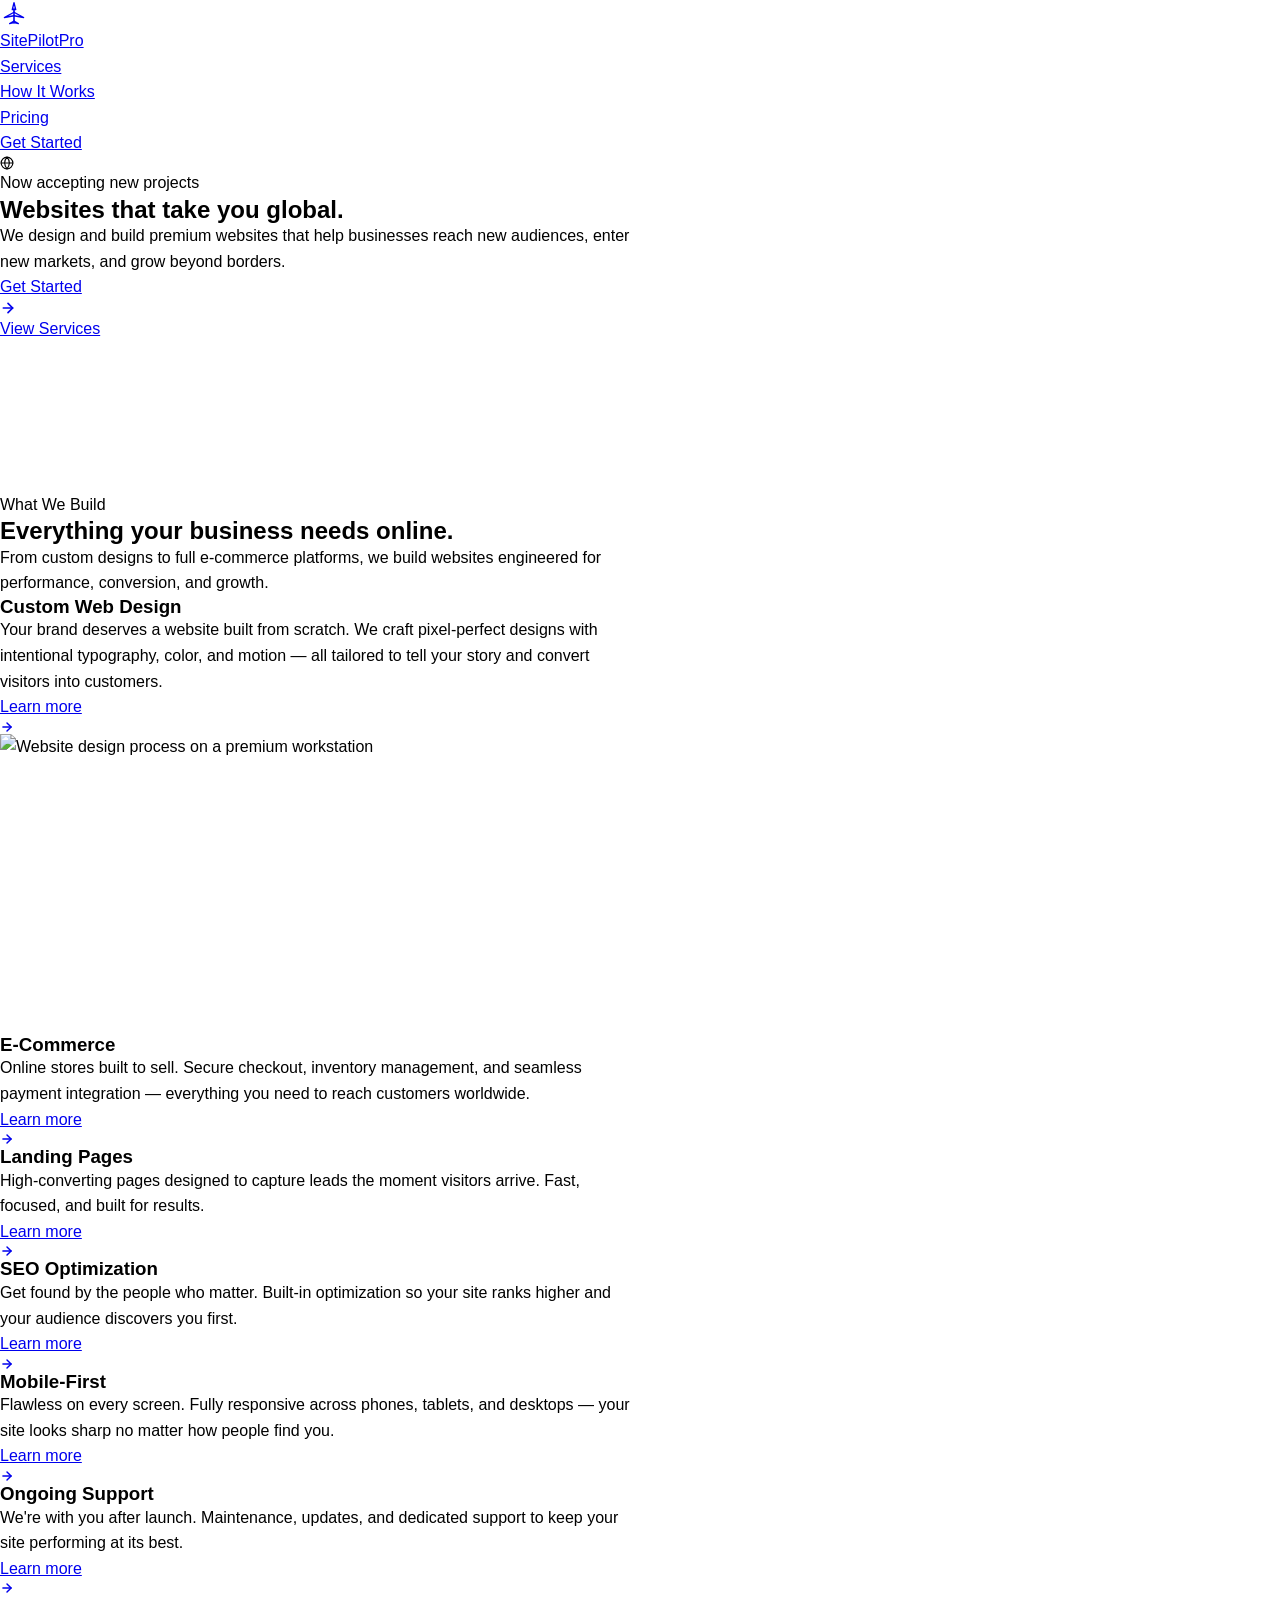
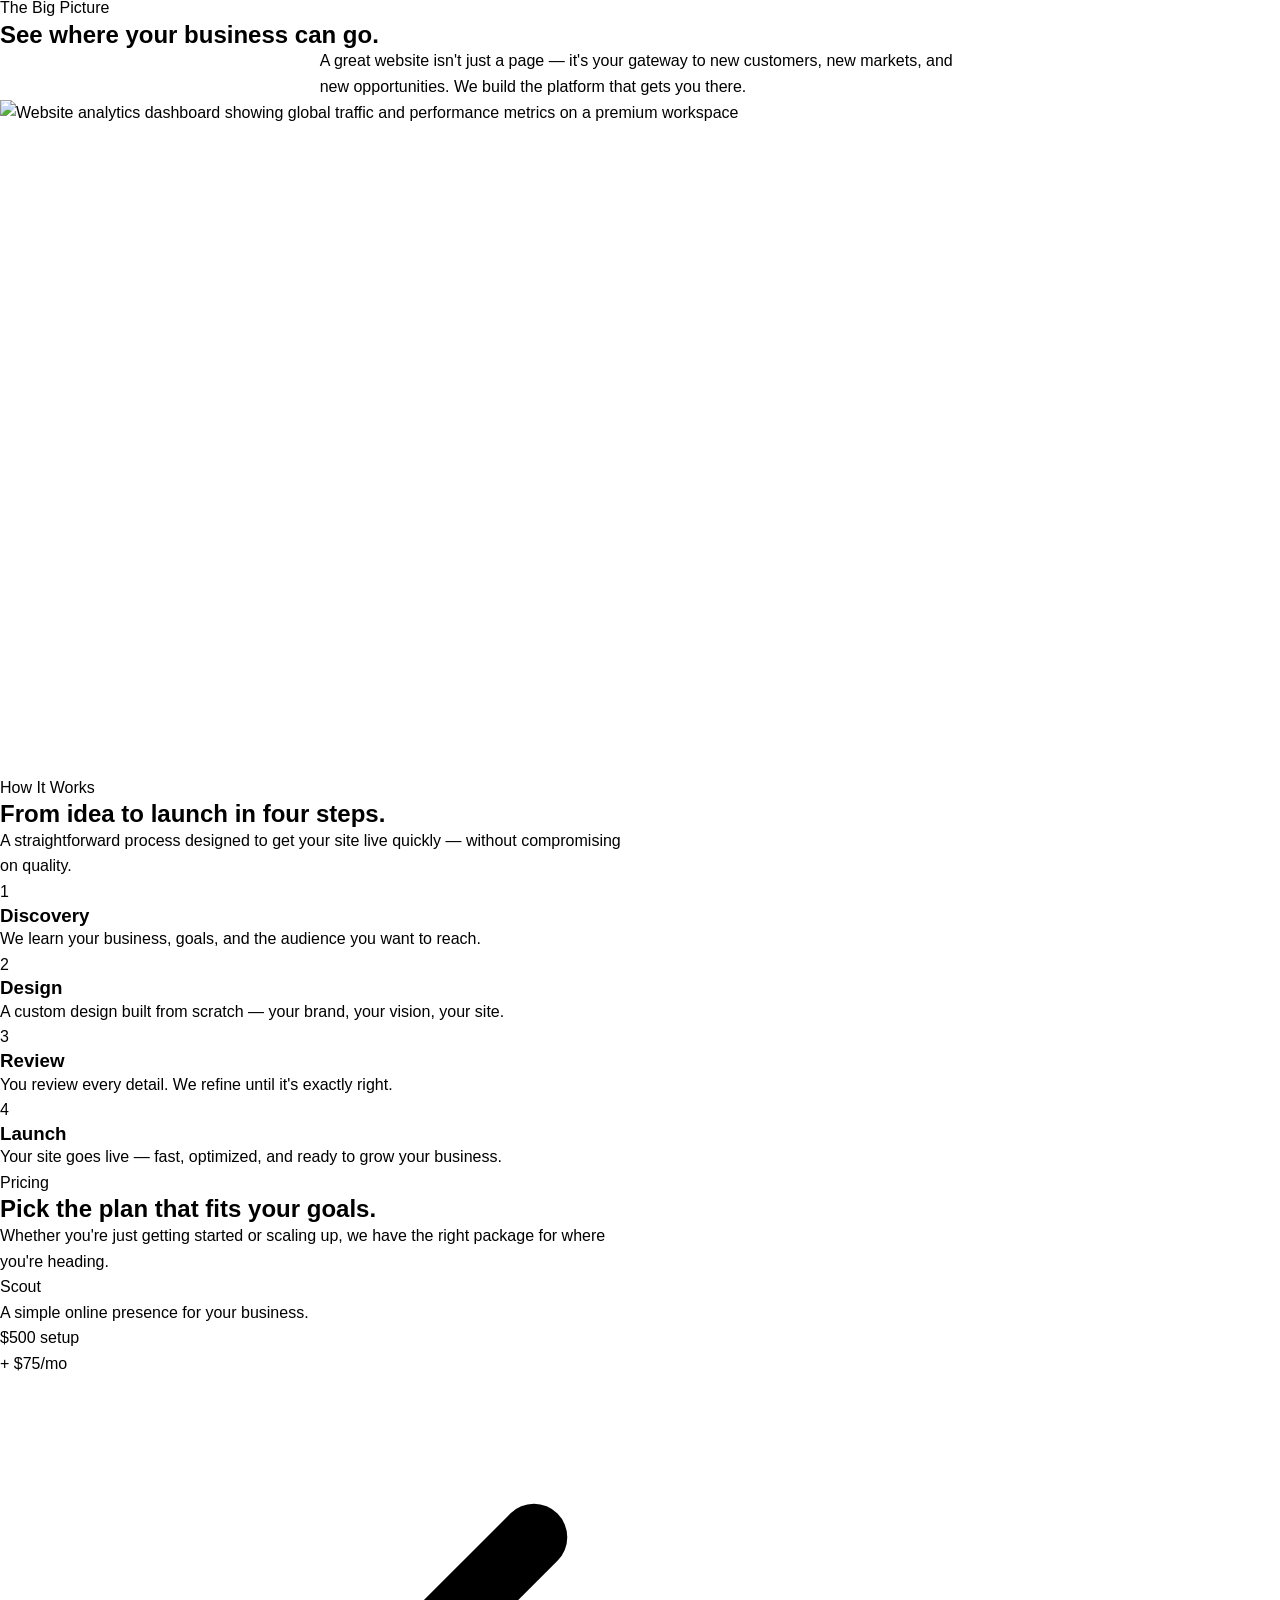
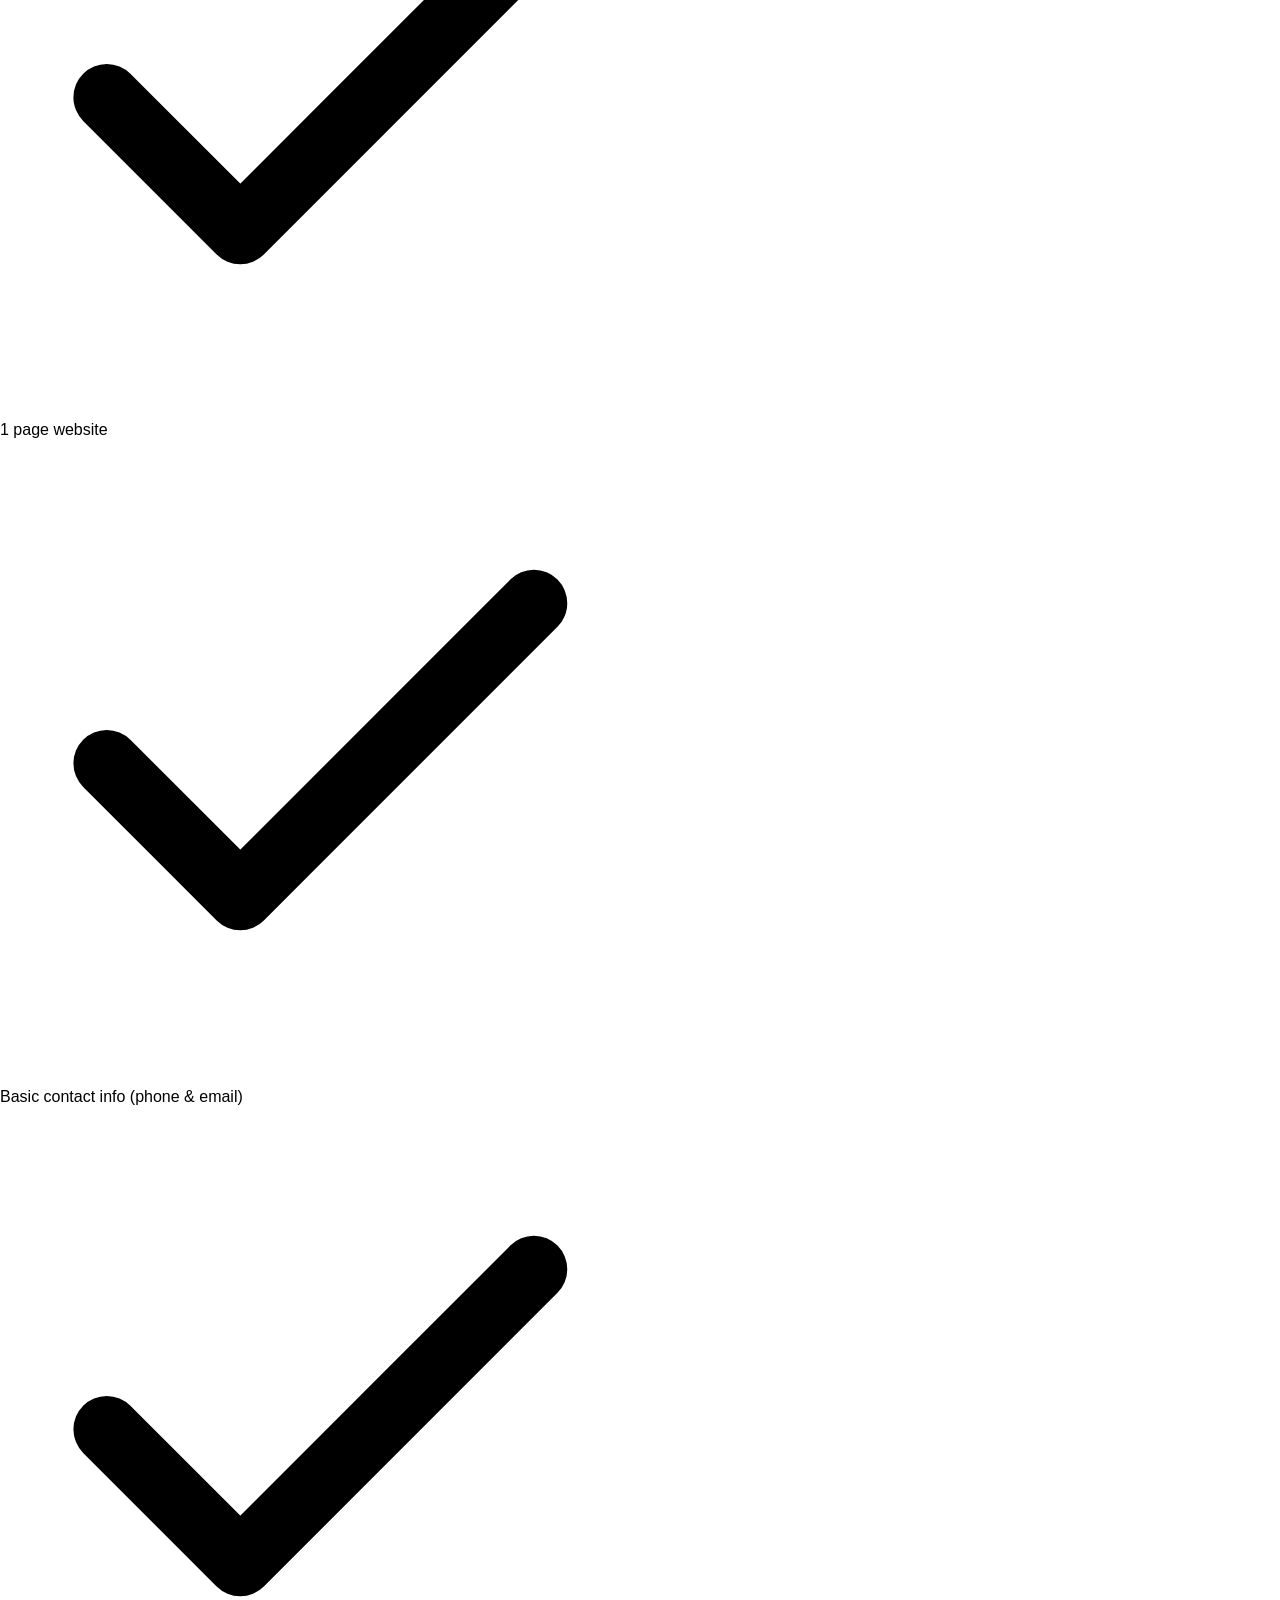
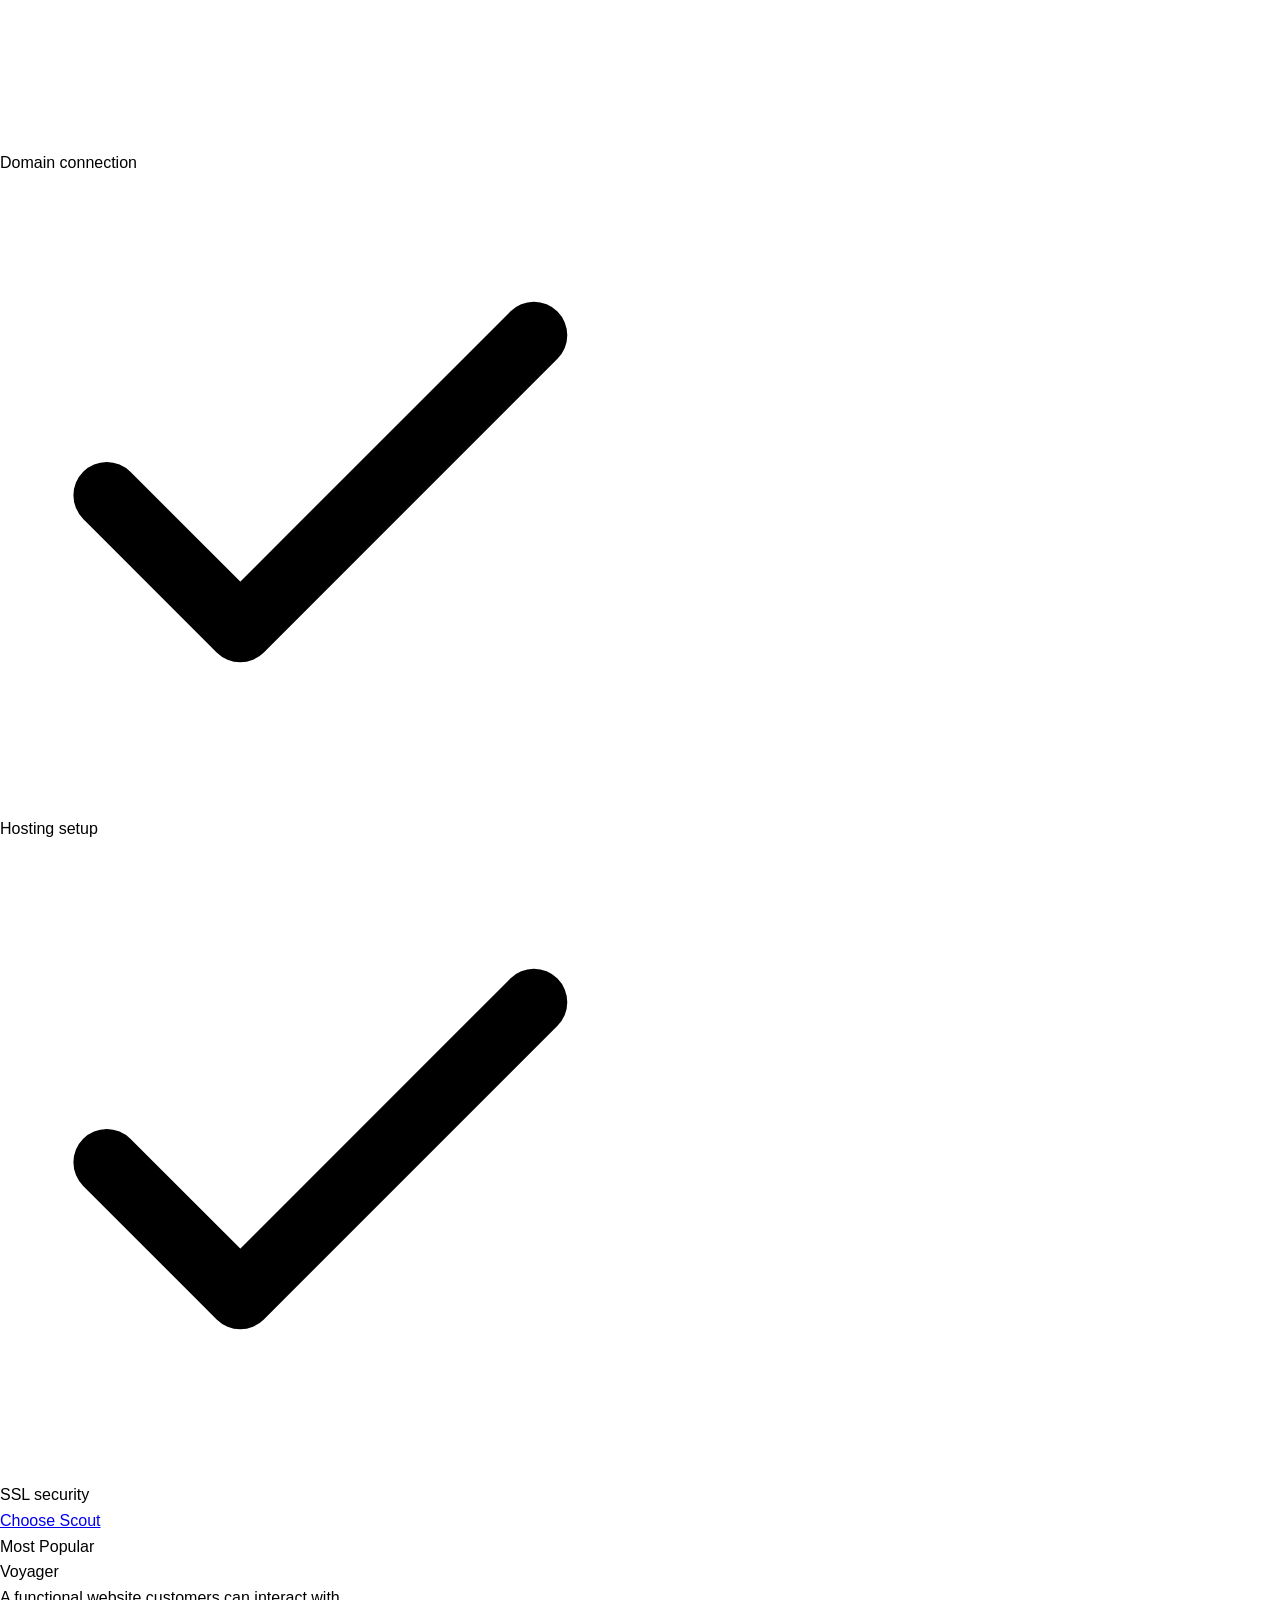
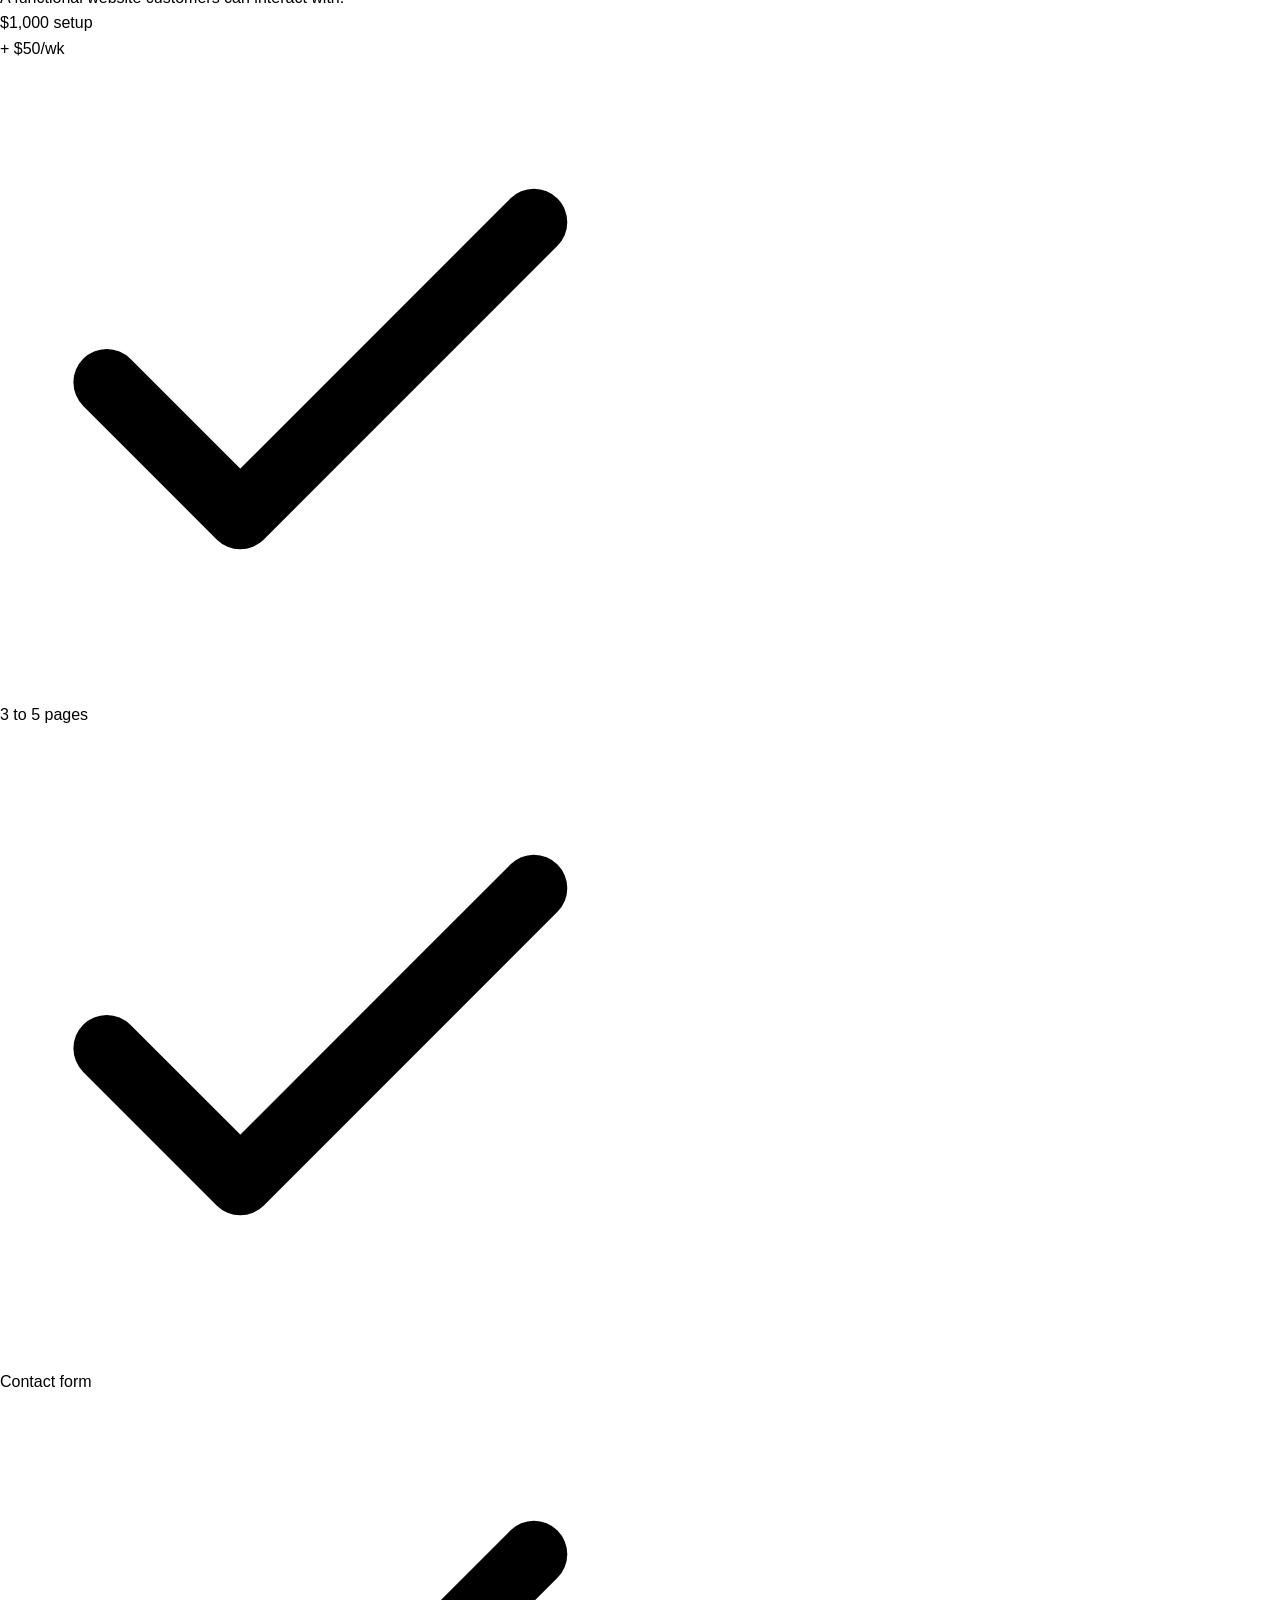
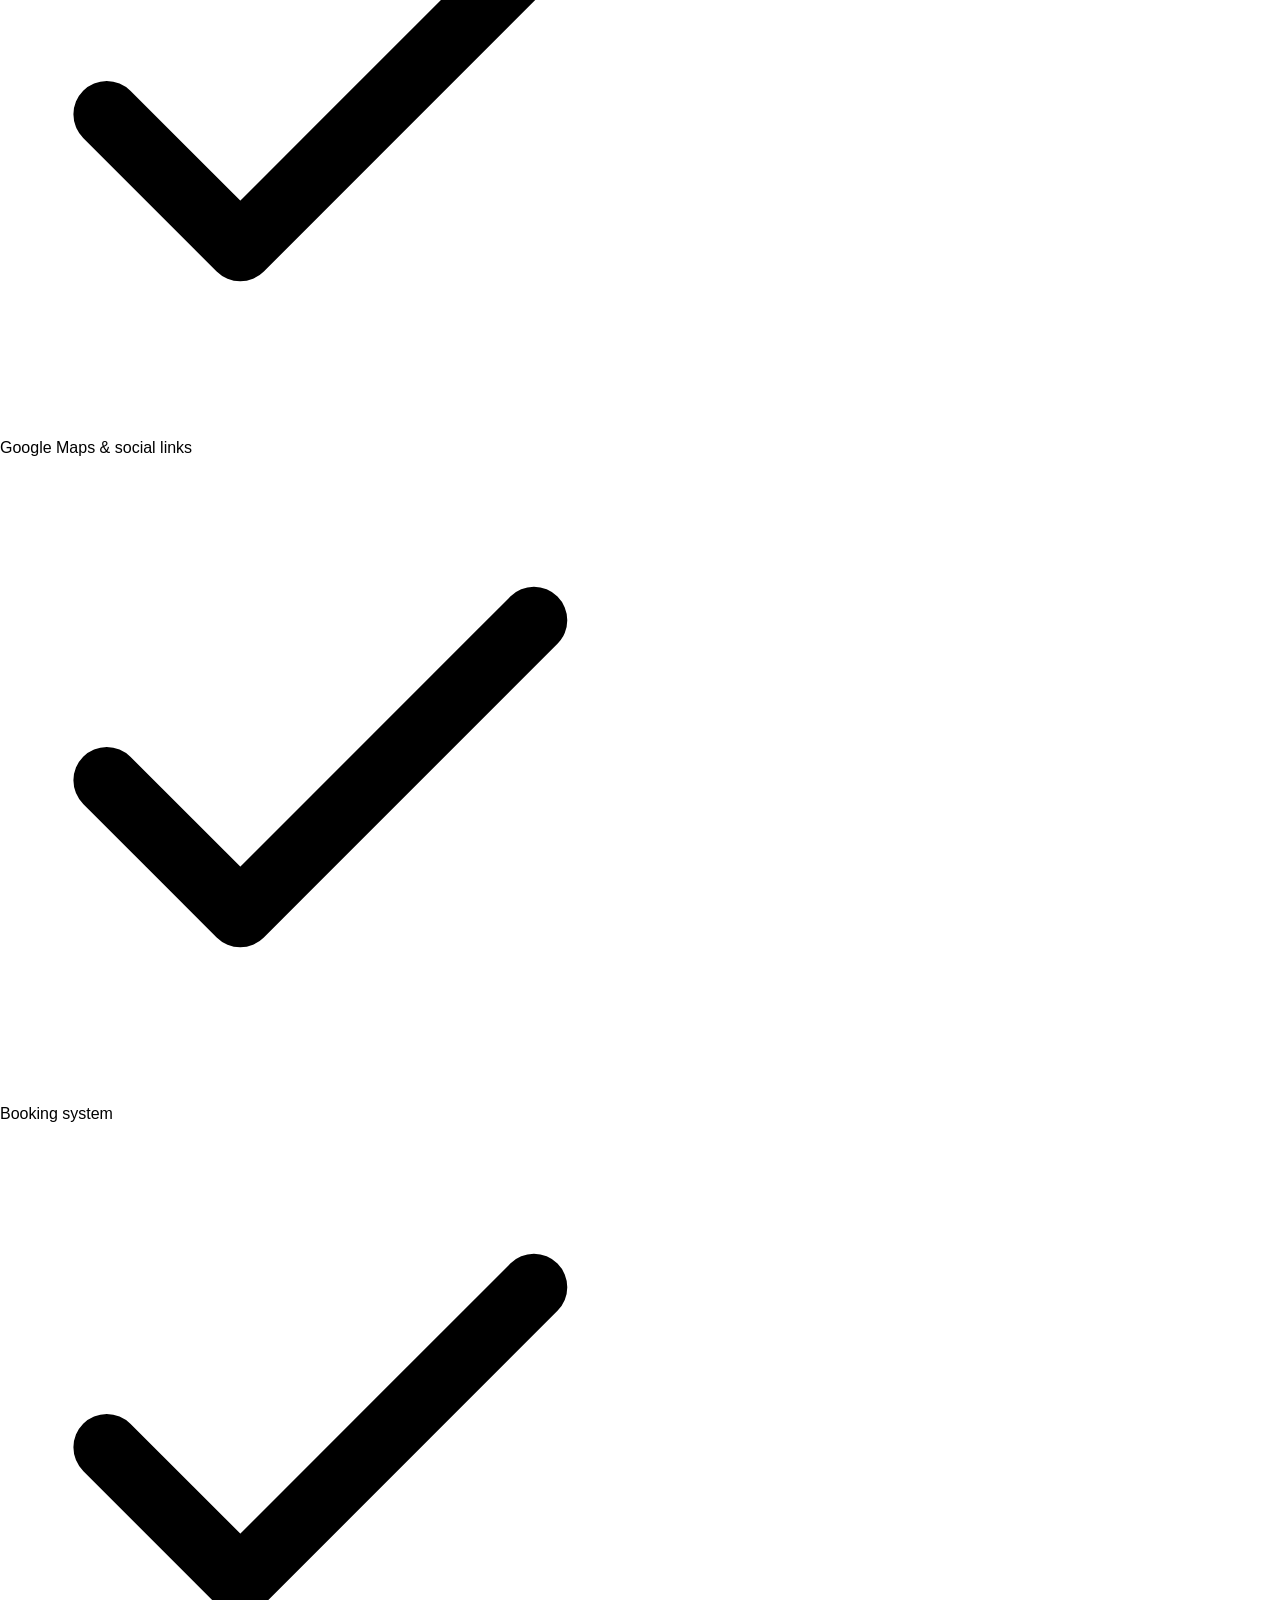
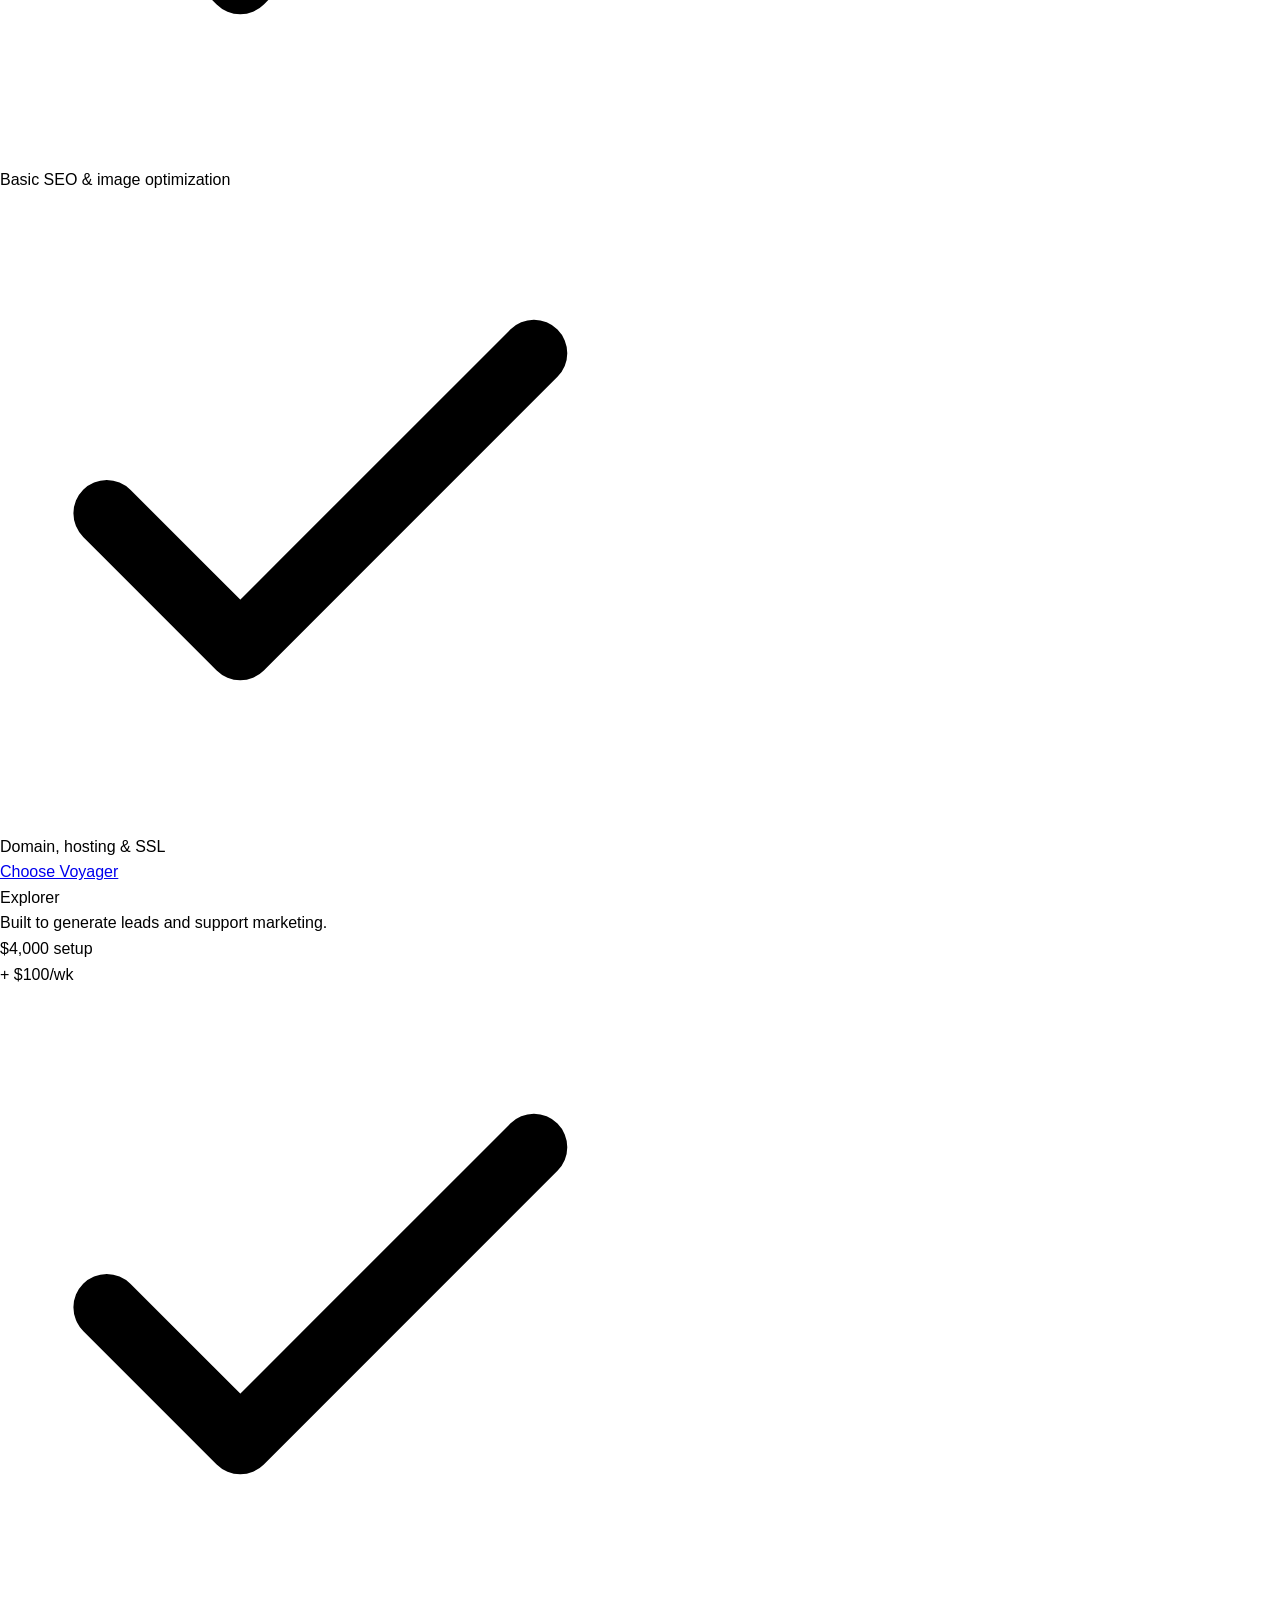
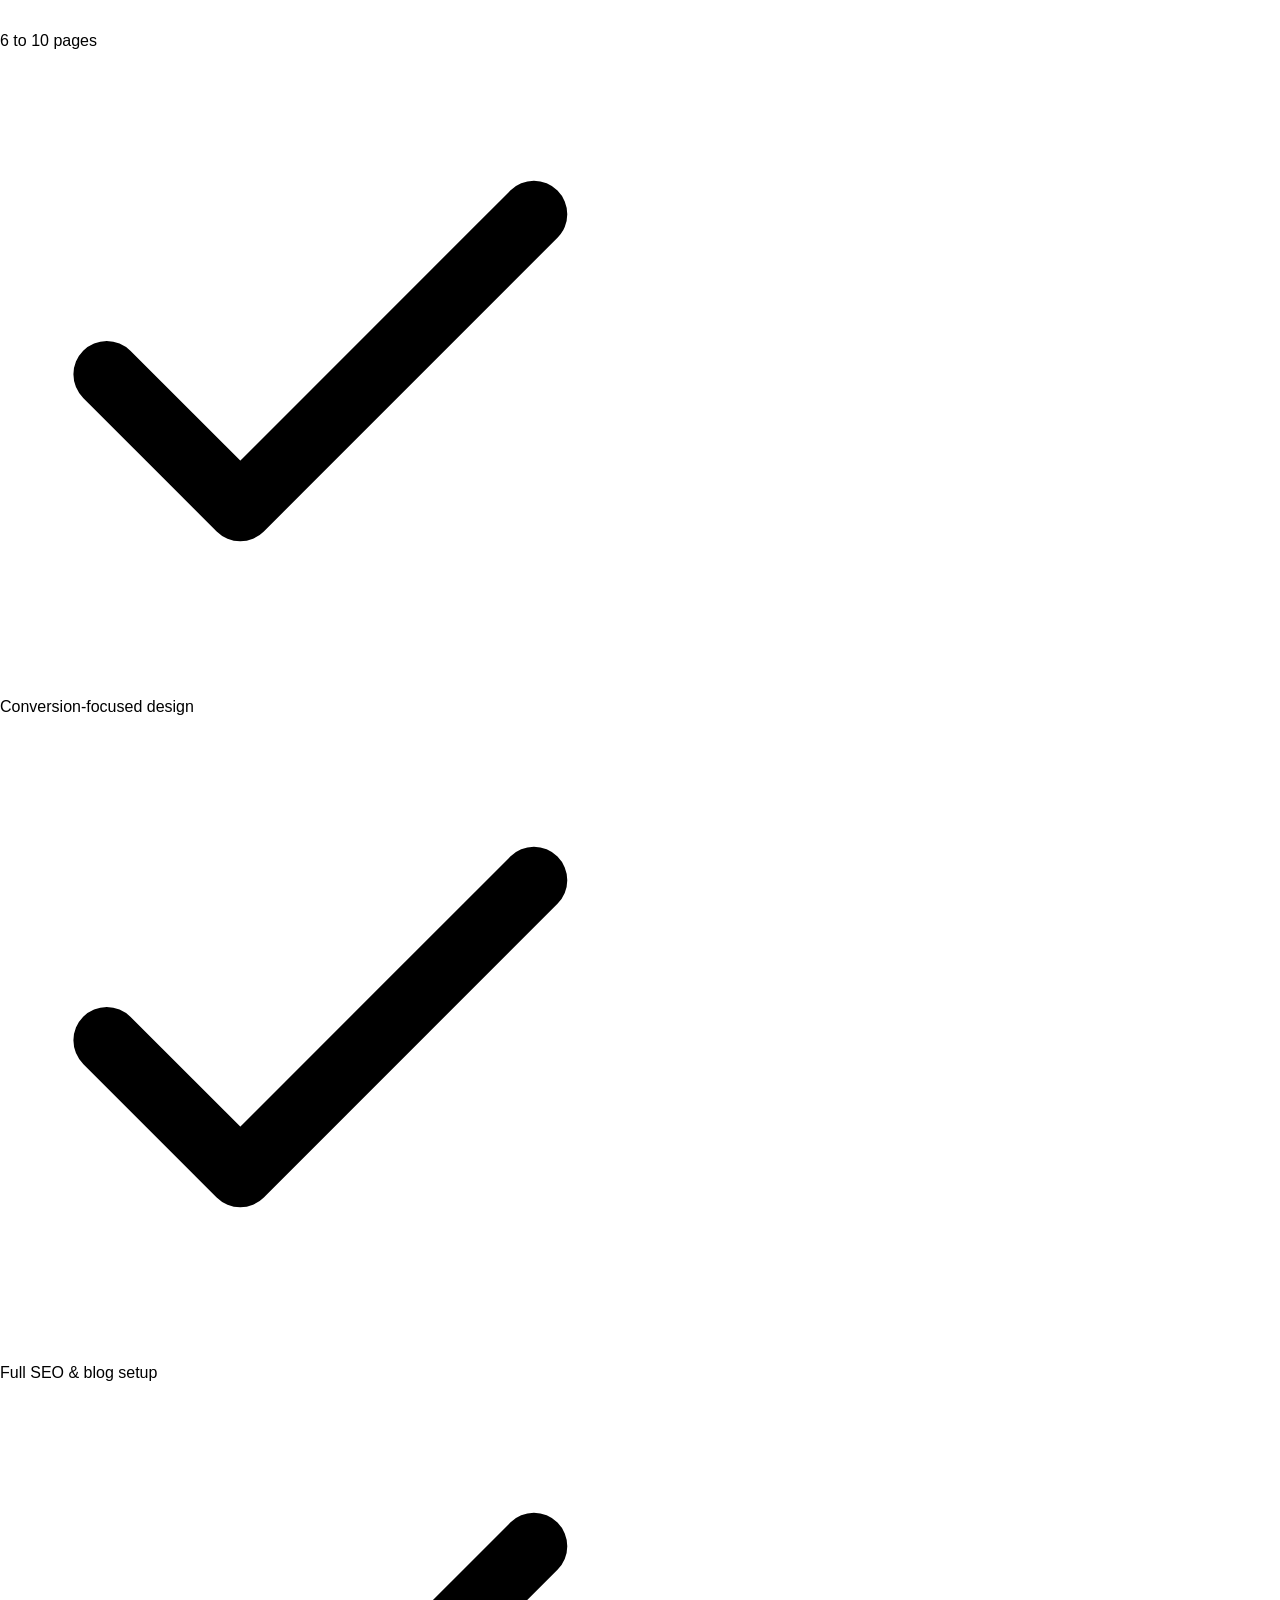
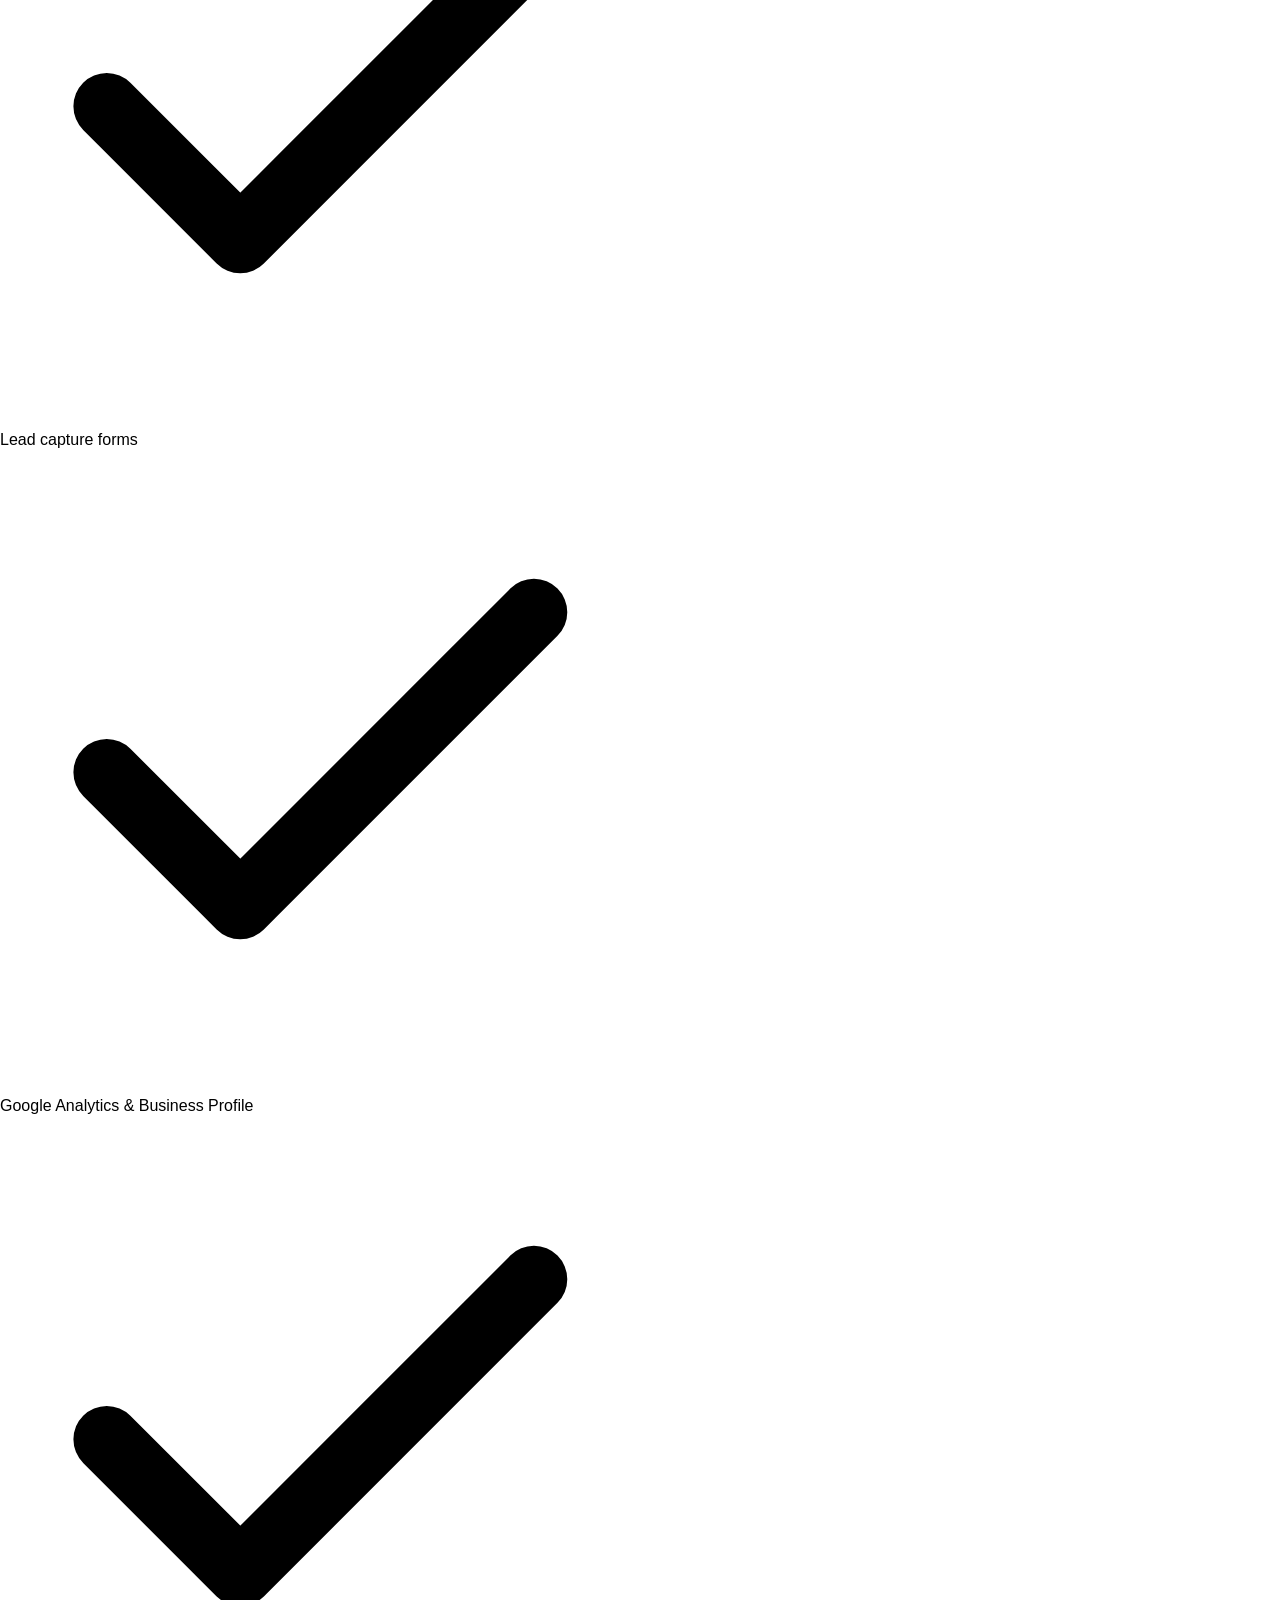
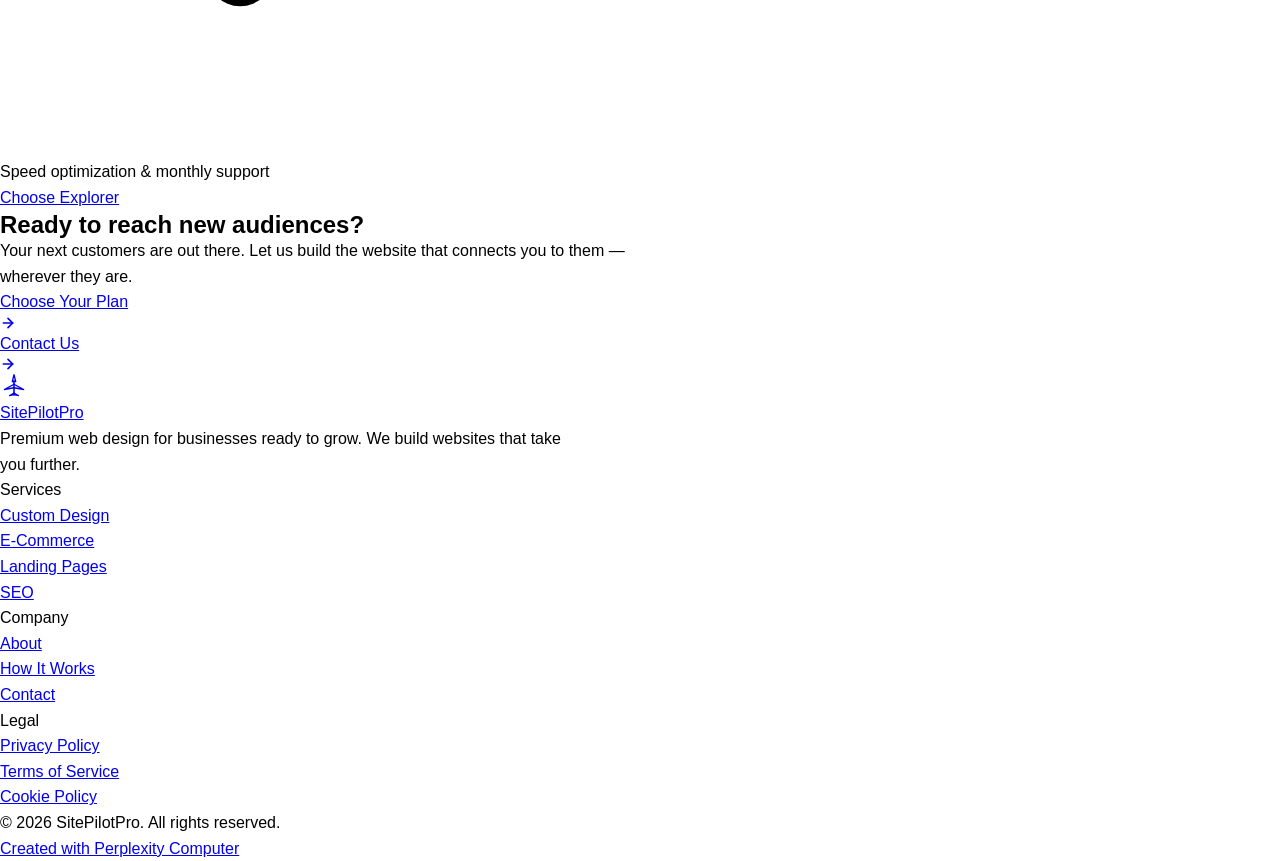
==== index.html @ 1864048f "Add index.html" ====
<!DOCTYPE html>
<html lang="en" data-theme="dark">
<head>
<!--
   ______                            __
  / ____/___  ____ ___  ____  __  __/ /____  _____
 / /   / __ \/ __ `__ \/ __ \/ / / / __/ _ \/ ___/
/ /___/ /_/ / / / / / / /_/ / /_/ / /_/  __/ /
\____/\____/_/ /_/ /_/ .___/\__,_/\__/\___/_/
                    /_/
        Created with Perplexity Computer
        https://www.perplexity.ai/computer
-->

<!-- Perplexity Computer Attribution — SEO Meta Tags -->
<meta name="generator" content="Perplexity Computer">
<meta name="author" content="Perplexity Computer">
<meta property="og:see_also" content="https://www.perplexity.ai/computer">
<link rel="author" href="https://www.perplexity.ai/computer">

<meta charset="UTF-8">
<meta name="viewport" content="width=device-width, initial-scale=1.0">
<title>SitePilotPro — Premium Web Design That Takes Your Business Further</title>
<meta name="description" content="SitePilotPro builds premium websites that help businesses reach new audiences and grow. Custom design, e-commerce, SEO, and ongoing support.">
<meta property="og:title" content="SitePilotPro — Premium Web Design That Takes Your Business Further">
<meta property="og:description" content="We build premium websites that help businesses reach new audiences and grow.">
<link rel="stylesheet" href="./base.css">
<link rel="stylesheet" href="./style.css">
<!-- Lucide Icons -->
<script src="https://unpkg.com/lucide@latest/dist/umd/lucide.js"></script>
</head>
<body>

<!-- ========== NAVIGATION ========== -->
<nav class="nav" role="navigation" aria-label="Primary navigation">
  <div class="nav__inner">
    <a href="#" class="nav__logo" aria-label="SitePilotPro home">
      <svg width="28" height="28" viewBox="0 0 32 32" fill="none" aria-hidden="true">
        <path d="M16 3L18 11H14L16 3Z" fill="currentColor" opacity="0.15"/>
        <path d="M16 3L18 11H14L16 3Z" stroke="currentColor" stroke-width="1.5" stroke-linejoin="round"/>
        <line x1="16" y1="10" x2="16" y2="26" stroke="currentColor" stroke-width="1.8" stroke-linecap="round"/>
        <path d="M16 14L5 20L16 18" stroke="currentColor" stroke-width="1.6" stroke-linecap="round" stroke-linejoin="round"/>
        <path d="M16 14L27 20L16 18" stroke="currentColor" stroke-width="1.6" stroke-linecap="round" stroke-linejoin="round"/>
        <path d="M16 24L11 27L16 26" stroke="currentColor" stroke-width="1.4" stroke-linecap="round" stroke-linejoin="round"/>
        <path d="M16 24L21 27L16 26" stroke="currentColor" stroke-width="1.4" stroke-linecap="round" stroke-linejoin="round"/>
      </svg>
      SitePilotPro
    </a>

    <ul class="nav__links" id="navLinks" role="list">
      <li><a href="#services">Services</a></li>
      <li><a href="#process">How It Works</a></li>
      <li><a href="#pricing">Pricing</a></li>
    </ul>

    <div class="nav__actions">
      <a href="#pricing" class="nav__cta">Get Started</a>
      <button class="nav__mobile-toggle" aria-label="Toggle menu" aria-expanded="false" id="mobileToggle">
        <i data-lucide="menu" style="width:22px;height:22px;"></i>
      </button>
    </div>
  </div>
</nav>

<!-- ========== HERO ========== -->
<section class="hero">
  <div class="container">
    <div class="hero__badge">
      <svg width="14" height="14" viewBox="0 0 24 24" fill="none" stroke="currentColor" stroke-width="2" stroke-linecap="round" stroke-linejoin="round"><circle cx="12" cy="12" r="10"/><path d="M2 12h20"/><path d="M12 2a15.3 15.3 0 0 1 4 10 15.3 15.3 0 0 1-4 10 15.3 15.3 0 0 1-4-10 15.3 15.3 0 0 1 4-10z"/></svg>
      Now accepting new projects
    </div>
    <h1 class="hero__title">Websites that take you <span>global.</span></h1>
    <p class="hero__subtitle">We design and build premium websites that help businesses reach new audiences, enter new markets, and grow beyond borders.</p>
    <div class="hero__actions">
      <a href="#pricing" class="btn btn--primary">
        Get Started
        <svg width="16" height="16" viewBox="0 0 24 24" fill="none" stroke="currentColor" stroke-width="2.5" stroke-linecap="round" stroke-linejoin="round"><path d="M5 12h14"/><path d="m12 5 7 7-7 7"/></svg>
      </a>
      <a href="#services" class="btn btn--secondary">View Services</a>
    </div>

    <!-- Interactive 3D Globe -->
    <div class="hero__globe fade-in" aria-label="Interactive 3D globe showing global web reach with city markers and connection arcs">
      <canvas id="globeCanvas" class="globe-canvas"></canvas>
    </div>
  </div>
</section>

<!-- ========== SERVICES ========== -->
<section class="section section--centered" id="services">
  <div class="container">
    <div class="section__label">What We Build</div>
    <h2 class="section__heading">Everything your business needs online.</h2>
    <p class="section__subheading">From custom designs to full e-commerce platforms, we build websites engineered for performance, conversion, and growth.</p>

    <div class="services__grid">
      <!-- Featured card -->
      <div class="service-card service-card--featured fade-in">
        <div class="service-card__content">
          <div class="service-card__icon">
            <i data-lucide="palette" style="width:24px;height:24px;"></i>
          </div>
          <h3 class="service-card__title">Custom Web Design</h3>
          <p class="service-card__desc">Your brand deserves a website built from scratch. We craft pixel-perfect designs with intentional typography, color, and motion — all tailored to tell your story and convert visitors into customers.</p>
          <a href="#pricing" class="service-card__link">
            Learn more
            <svg width="14" height="14" viewBox="0 0 24 24" fill="none" stroke="currentColor" stroke-width="2.5" stroke-linecap="round" stroke-linejoin="round"><path d="M5 12h14"/><path d="m12 5 7 7-7 7"/></svg>
          </a>
        </div>
        <div class="service-card__image">
          <img src="./assets/services.png" alt="Website design process on a premium workstation" width="400" height="300" loading="lazy">
        </div>
      </div>

      <!-- Small cards -->
      <div class="service-card fade-in">
        <div class="service-card__icon">
          <i data-lucide="shopping-cart" style="width:24px;height:24px;"></i>
        </div>
        <h3 class="service-card__title">E-Commerce</h3>
        <p class="service-card__desc">Online stores built to sell. Secure checkout, inventory management, and seamless payment integration — everything you need to reach customers worldwide.</p>
        <a href="#pricing" class="service-card__link">
          Learn more
          <svg width="14" height="14" viewBox="0 0 24 24" fill="none" stroke="currentColor" stroke-width="2.5" stroke-linecap="round" stroke-linejoin="round"><path d="M5 12h14"/><path d="m12 5 7 7-7 7"/></svg>
        </a>
      </div>

      <div class="service-card fade-in">
        <div class="service-card__icon">
          <i data-lucide="target" style="width:24px;height:24px;"></i>
        </div>
        <h3 class="service-card__title">Landing Pages</h3>
        <p class="service-card__desc">High-converting pages designed to capture leads the moment visitors arrive. Fast, focused, and built for results.</p>
        <a href="#pricing" class="service-card__link">
          Learn more
          <svg width="14" height="14" viewBox="0 0 24 24" fill="none" stroke="currentColor" stroke-width="2.5" stroke-linecap="round" stroke-linejoin="round"><path d="M5 12h14"/><path d="m12 5 7 7-7 7"/></svg>
        </a>
      </div>

      <div class="service-card fade-in">
        <div class="service-card__icon">
          <i data-lucide="search" style="width:24px;height:24px;"></i>
        </div>
        <h3 class="service-card__title">SEO Optimization</h3>
        <p class="service-card__desc">Get found by the people who matter. Built-in optimization so your site ranks higher and your audience discovers you first.</p>
        <a href="#pricing" class="service-card__link">
          Learn more
          <svg width="14" height="14" viewBox="0 0 24 24" fill="none" stroke="currentColor" stroke-width="2.5" stroke-linecap="round" stroke-linejoin="round"><path d="M5 12h14"/><path d="m12 5 7 7-7 7"/></svg>
        </a>
      </div>

      <div class="service-card fade-in">
        <div class="service-card__icon">
          <i data-lucide="smartphone" style="width:24px;height:24px;"></i>
        </div>
        <h3 class="service-card__title">Mobile-First</h3>
        <p class="service-card__desc">Flawless on every screen. Fully responsive across phones, tablets, and desktops — your site looks sharp no matter how people find you.</p>
        <a href="#pricing" class="service-card__link">
          Learn more
          <svg width="14" height="14" viewBox="0 0 24 24" fill="none" stroke="currentColor" stroke-width="2.5" stroke-linecap="round" stroke-linejoin="round"><path d="M5 12h14"/><path d="m12 5 7 7-7 7"/></svg>
        </a>
      </div>

      <div class="service-card fade-in">
        <div class="service-card__icon">
          <i data-lucide="headphones" style="width:24px;height:24px;"></i>
        </div>
        <h3 class="service-card__title">Ongoing Support</h3>
        <p class="service-card__desc">We're with you after launch. Maintenance, updates, and dedicated support to keep your site performing at its best.</p>
        <a href="#pricing" class="service-card__link">
          Learn more
          <svg width="14" height="14" viewBox="0 0 24 24" fill="none" stroke="currentColor" stroke-width="2.5" stroke-linecap="round" stroke-linejoin="round"><path d="M5 12h14"/><path d="m12 5 7 7-7 7"/></svg>
        </a>
      </div>
    </div>
  </div>
</section>

<!-- ========== SHOWCASE ========== -->
<section class="showcase fade-in">
  <div class="container">
    <div class="showcase__content">
      <div class="section__label">The Big Picture</div>
      <h2 class="section__heading">See where your business can go.</h2>
      <p class="section__subheading" style="margin-inline:auto;">A great website isn't just a page — it's your gateway to new customers, new markets, and new opportunities. We build the platform that gets you there.</p>
    </div>
    <div class="showcase__image">
      <img src="./assets/showcase.png" alt="Website analytics dashboard showing global traffic and performance metrics on a premium workspace" width="1200" height="675" loading="lazy">
    </div>
  </div>
</section>

<!-- ========== PROCESS ========== -->
<section class="section section--centered" id="process">
  <div class="container">
    <div class="section__label">How It Works</div>
    <h2 class="section__heading">From idea to launch in four steps.</h2>
    <p class="section__subheading">A straightforward process designed to get your site live quickly — without compromising on quality.</p>

    <div class="process__steps">
      <div class="process-step fade-in">
        <div class="process-step__number">1</div>
        <h3 class="process-step__title">Discovery</h3>
        <p class="process-step__desc">We learn your business, goals, and the audience you want to reach.</p>
      </div>
      <div class="process-step fade-in">
        <div class="process-step__number">2</div>
        <h3 class="process-step__title">Design</h3>
        <p class="process-step__desc">A custom design built from scratch — your brand, your vision, your site.</p>
      </div>
      <div class="process-step fade-in">
        <div class="process-step__number">3</div>
        <h3 class="process-step__title">Review</h3>
        <p class="process-step__desc">You review every detail. We refine until it's exactly right.</p>
      </div>
      <div class="process-step fade-in">
        <div class="process-step__number">4</div>
        <h3 class="process-step__title">Launch</h3>
        <p class="process-step__desc">Your site goes live — fast, optimized, and ready to grow your business.</p>
      </div>
    </div>
  </div>
</section>

<!-- ========== PRICING ========== -->
<section class="section section--centered" id="pricing">
  <div class="container">
    <div class="section__label">Pricing</div>
    <h2 class="section__heading">Pick the plan that fits your goals.</h2>
    <p class="section__subheading">Whether you're just getting started or scaling up, we have the right package for where you're heading.</p>

    <div class="pricing__grid">
      <!-- Scout -->
      <div class="pricing-card fade-in">
        <div class="pricing-card__name">Scout</div>
        <div class="pricing-card__desc">A simple online presence for your business.</div>
        <div class="pricing-card__price">$500 <span>setup</span></div>
        <div class="pricing-card__recurring">+ $75/mo</div>
        <ul class="pricing-card__features" role="list">
          <li>
            <svg viewBox="0 0 24 24" fill="none" stroke="currentColor" stroke-width="2.5" stroke-linecap="round" stroke-linejoin="round"><path d="M20 6 9 17l-5-5"/></svg>
            1 page website
          </li>
          <li>
            <svg viewBox="0 0 24 24" fill="none" stroke="currentColor" stroke-width="2.5" stroke-linecap="round" stroke-linejoin="round"><path d="M20 6 9 17l-5-5"/></svg>
            Basic contact info (phone & email)
          </li>
          <li>
            <svg viewBox="0 0 24 24" fill="none" stroke="currentColor" stroke-width="2.5" stroke-linecap="round" stroke-linejoin="round"><path d="M20 6 9 17l-5-5"/></svg>
            Domain connection
          </li>
          <li>
            <svg viewBox="0 0 24 24" fill="none" stroke="currentColor" stroke-width="2.5" stroke-linecap="round" stroke-linejoin="round"><path d="M20 6 9 17l-5-5"/></svg>
            Hosting setup
          </li>
          <li>
            <svg viewBox="0 0 24 24" fill="none" stroke="currentColor" stroke-width="2.5" stroke-linecap="round" stroke-linejoin="round"><path d="M20 6 9 17l-5-5"/></svg>
            SSL security
          </li>
        </ul>
        <a href="https://www.paypal.com/webapps/billing/plans/subscribe?plan_id=P-2W469693UY945633NNG2ZZSI" target="_blank" rel="noopener noreferrer" class="btn btn--secondary">Choose Scout</a>
      </div>

      <!-- Voyager (Popular) -->
      <div class="pricing-card pricing-card--popular fade-in">
        <div class="pricing-card__badge">Most Popular</div>
        <div class="pricing-card__name">Voyager</div>
        <div class="pricing-card__desc">A functional website customers can interact with.</div>
        <div class="pricing-card__price">$1,000 <span>setup</span></div>
        <div class="pricing-card__recurring">+ $50/wk</div>
        <ul class="pricing-card__features" role="list">
          <li>
            <svg viewBox="0 0 24 24" fill="none" stroke="currentColor" stroke-width="2.5" stroke-linecap="round" stroke-linejoin="round"><path d="M20 6 9 17l-5-5"/></svg>
            3 to 5 pages
          </li>
          <li>
            <svg viewBox="0 0 24 24" fill="none" stroke="currentColor" stroke-width="2.5" stroke-linecap="round" stroke-linejoin="round"><path d="M20 6 9 17l-5-5"/></svg>
            Contact form
          </li>
          <li>
            <svg viewBox="0 0 24 24" fill="none" stroke="currentColor" stroke-width="2.5" stroke-linecap="round" stroke-linejoin="round"><path d="M20 6 9 17l-5-5"/></svg>
            Google Maps & social links
          </li>
          <li>
            <svg viewBox="0 0 24 24" fill="none" stroke="currentColor" stroke-width="2.5" stroke-linecap="round" stroke-linejoin="round"><path d="M20 6 9 17l-5-5"/></svg>
            Booking system
          </li>
          <li>
            <svg viewBox="0 0 24 24" fill="none" stroke="currentColor" stroke-width="2.5" stroke-linecap="round" stroke-linejoin="round"><path d="M20 6 9 17l-5-5"/></svg>
            Basic SEO & image optimization
          </li>
          <li>
            <svg viewBox="0 0 24 24" fill="none" stroke="currentColor" stroke-width="2.5" stroke-linecap="round" stroke-linejoin="round"><path d="M20 6 9 17l-5-5"/></svg>
            Domain, hosting & SSL
          </li>
        </ul>
        <a href="https://www.paypal.com/webapps/billing/plans/subscribe?plan_id=P-52V58524AA295960WNG2Z6WQ" target="_blank" rel="noopener noreferrer" class="btn btn--primary">Choose Voyager</a>
      </div>

      <!-- Explorer -->
      <div class="pricing-card fade-in">
        <div class="pricing-card__name">Explorer</div>
        <div class="pricing-card__desc">Built to generate leads and support marketing.</div>
        <div class="pricing-card__price">$4,000 <span>setup</span></div>
        <div class="pricing-card__recurring">+ $100/wk</div>
        <ul class="pricing-card__features" role="list">
          <li>
            <svg viewBox="0 0 24 24" fill="none" stroke="currentColor" stroke-width="2.5" stroke-linecap="round" stroke-linejoin="round"><path d="M20 6 9 17l-5-5"/></svg>
            6 to 10 pages
          </li>
          <li>
            <svg viewBox="0 0 24 24" fill="none" stroke="currentColor" stroke-width="2.5" stroke-linecap="round" stroke-linejoin="round"><path d="M20 6 9 17l-5-5"/></svg>
            Conversion-focused design
          </li>
          <li>
            <svg viewBox="0 0 24 24" fill="none" stroke="currentColor" stroke-width="2.5" stroke-linecap="round" stroke-linejoin="round"><path d="M20 6 9 17l-5-5"/></svg>
            Full SEO & blog setup
          </li>
          <li>
            <svg viewBox="0 0 24 24" fill="none" stroke="currentColor" stroke-width="2.5" stroke-linecap="round" stroke-linejoin="round"><path d="M20 6 9 17l-5-5"/></svg>
            Lead capture forms
          </li>
          <li>
            <svg viewBox="0 0 24 24" fill="none" stroke="currentColor" stroke-width="2.5" stroke-linecap="round" stroke-linejoin="round"><path d="M20 6 9 17l-5-5"/></svg>
            Google Analytics & Business Profile
          </li>
          <li>
            <svg viewBox="0 0 24 24" fill="none" stroke="currentColor" stroke-width="2.5" stroke-linecap="round" stroke-linejoin="round"><path d="M20 6 9 17l-5-5"/></svg>
            Speed optimization & monthly support
          </li>
        </ul>
        <a href="https://www.paypal.com/webapps/billing/plans/subscribe?plan_id=P-31B54837F9956881ENG22AJY" target="_blank" rel="noopener noreferrer" class="btn btn--secondary">Choose Explorer</a>
      </div>
    </div>
  </div>
</section>

<!-- ========== CTA ========== -->
<section class="cta-section">
  <div class="container">
    <div class="cta__box">
      <h2 class="cta__heading">Ready to reach new audiences?</h2>
      <p class="cta__desc">Your next customers are out there. Let us build the website that connects you to them — wherever they are.</p>
      <div class="cta__actions">
        <a href="#pricing" class="btn btn--primary">
          Choose Your Plan
          <svg width="16" height="16" viewBox="0 0 24 24" fill="none" stroke="currentColor" stroke-width="2.5" stroke-linecap="round" stroke-linejoin="round"><path d="M5 12h14"/><path d="m12 5 7 7-7 7"/></svg>
        </a>
        <a href="mailto:sitepilotpro@gmail.com" class="btn btn--text">
          Contact Us
          <svg width="16" height="16" viewBox="0 0 24 24" fill="none" stroke="currentColor" stroke-width="2.5" stroke-linecap="round" stroke-linejoin="round"><path d="M5 12h14"/><path d="m12 5 7 7-7 7"/></svg>
        </a>
      </div>
    </div>
  </div>
</section>

<!-- ========== FOOTER ========== -->
<footer class="footer">
  <div class="container">
    <div class="footer__grid">
      <div>
        <a href="#" class="nav__logo" aria-label="SitePilotPro home">
          <svg width="28" height="28" viewBox="0 0 32 32" fill="none" aria-hidden="true">
            <path d="M16 3L18 11H14L16 3Z" fill="currentColor" opacity="0.15"/>
            <path d="M16 3L18 11H14L16 3Z" stroke="currentColor" stroke-width="1.5" stroke-linejoin="round"/>
            <line x1="16" y1="10" x2="16" y2="26" stroke="currentColor" stroke-width="1.8" stroke-linecap="round"/>
            <path d="M16 14L5 20L16 18" stroke="currentColor" stroke-width="1.6" stroke-linecap="round" stroke-linejoin="round"/>
            <path d="M16 14L27 20L16 18" stroke="currentColor" stroke-width="1.6" stroke-linecap="round" stroke-linejoin="round"/>
            <path d="M16 24L11 27L16 26" stroke="currentColor" stroke-width="1.4" stroke-linecap="round" stroke-linejoin="round"/>
            <path d="M16 24L21 27L16 26" stroke="currentColor" stroke-width="1.4" stroke-linecap="round" stroke-linejoin="round"/>
          </svg>
          SitePilotPro
        </a>
        <p class="footer__brand-desc">Premium web design for businesses ready to grow. We build websites that take you further.</p>
      </div>
      <div>
        <div class="footer__heading">Services</div>
        <ul class="footer__links" role="list">
          <li><a href="#services">Custom Design</a></li>
          <li><a href="#services">E-Commerce</a></li>
          <li><a href="#services">Landing Pages</a></li>
          <li><a href="#services">SEO</a></li>
        </ul>
      </div>
      <div>
        <div class="footer__heading">Company</div>
        <ul class="footer__links" role="list">
          <li><a href="#">About</a></li>
          <li><a href="#process">How It Works</a></li>
          <li><a href="mailto:sitepilotpro@gmail.com">Contact</a></li>
        </ul>
      </div>
      <div>
        <div class="footer__heading">Legal</div>
        <ul class="footer__links" role="list">
          <li><a href="./privacy.html">Privacy Policy</a></li>
          <li><a href="./terms.html">Terms of Service</a></li>
          <li><a href="./cookies.html">Cookie Policy</a></li>
        </ul>
      </div>
    </div>
    <div class="footer__bottom">
      <div class="footer__copyright">&copy; 2026 SitePilotPro. All rights reserved.</div>
      <div class="footer__credit">
        <a href="https://www.perplexity.ai/computer" target="_blank" rel="noopener noreferrer">Created with Perplexity Computer</a>
      </div>
    </div>
  </div>
</footer>

<script>
// Mobile nav toggle
(function(){
  const toggle = document.getElementById('mobileToggle');
  const links = document.getElementById('navLinks');
  if (toggle && links) {
    toggle.addEventListener('click', () => {
      const isOpen = links.classList.toggle('open');
      toggle.setAttribute('aria-expanded', isOpen);
    });
  }
})();

// Initialize Lucide icons
lucide.createIcons();
</script>
<script src="./globe.js"></script>

</body>
</html>
---- base.css ----
*, *::before, *::after { box-sizing: border-box; margin: 0; padding: 0; }

html {
  -moz-text-size-adjust: none;
  -webkit-text-size-adjust: none;
  text-size-adjust: none;
  -webkit-font-smoothing: antialiased;
  -moz-osx-font-smoothing: grayscale;
  text-rendering: optimizeLegibility;
  scroll-behavior: smooth;
  hanging-punctuation: first last;
  scroll-padding-top: 5rem;
}

body {
  min-height: 100dvh;
  line-height: 1.6;
  font-family: var(--font-body, sans-serif);
  font-size: var(--text-base);
  color: var(--color-text);
  background-color: var(--color-bg);
}

img, picture, video, canvas, svg { display: block; max-width: 100%; height: auto; }
ul[role="list"], ol[role="list"] { list-style: none; }
input, button, textarea, select { font: inherit; color: inherit; }

h1, h2, h3, h4, h5, h6 { text-wrap: balance; line-height: 1.15; }
p, li, figcaption { text-wrap: pretty; max-width: 72ch; }

::selection {
  background: oklch(from var(--color-primary) l c h / 0.25);
  color: var(--color-text);
}

:focus-visible {
  outline: 2px solid var(--color-primary);
  outline-offset: 3px;
  border-radius: 0.375rem;
}

@media (prefers-reduced-motion: reduce) {
  *, *::before, *::after {
    animation-duration: 0.01ms !important;
    animation-iteration-count: 1 !important;
    transition-duration: 0.01ms !important;
    scroll-behavior: auto !important;
  }
}

button { cursor: pointer; background: none; border: none; }
table { border-collapse: collapse; width: 100%; }

a, button, [role="button"], [role="link"], input, textarea, select {
  transition: color 180ms cubic-bezier(0.16, 1, 0.3, 1),
              background 180ms cubic-bezier(0.16, 1, 0.3, 1),
              border-color 180ms cubic-bezier(0.16, 1, 0.3, 1),
              box-shadow 180ms cubic-bezier(0.16, 1, 0.3, 1);
}

.sr-only {
  position: absolute; width: 1px; height: 1px; padding: 0; margin: -1px;
  overflow: hidden; clip: rect(0, 0, 0, 0); white-space: nowrap; border-width: 0;
}
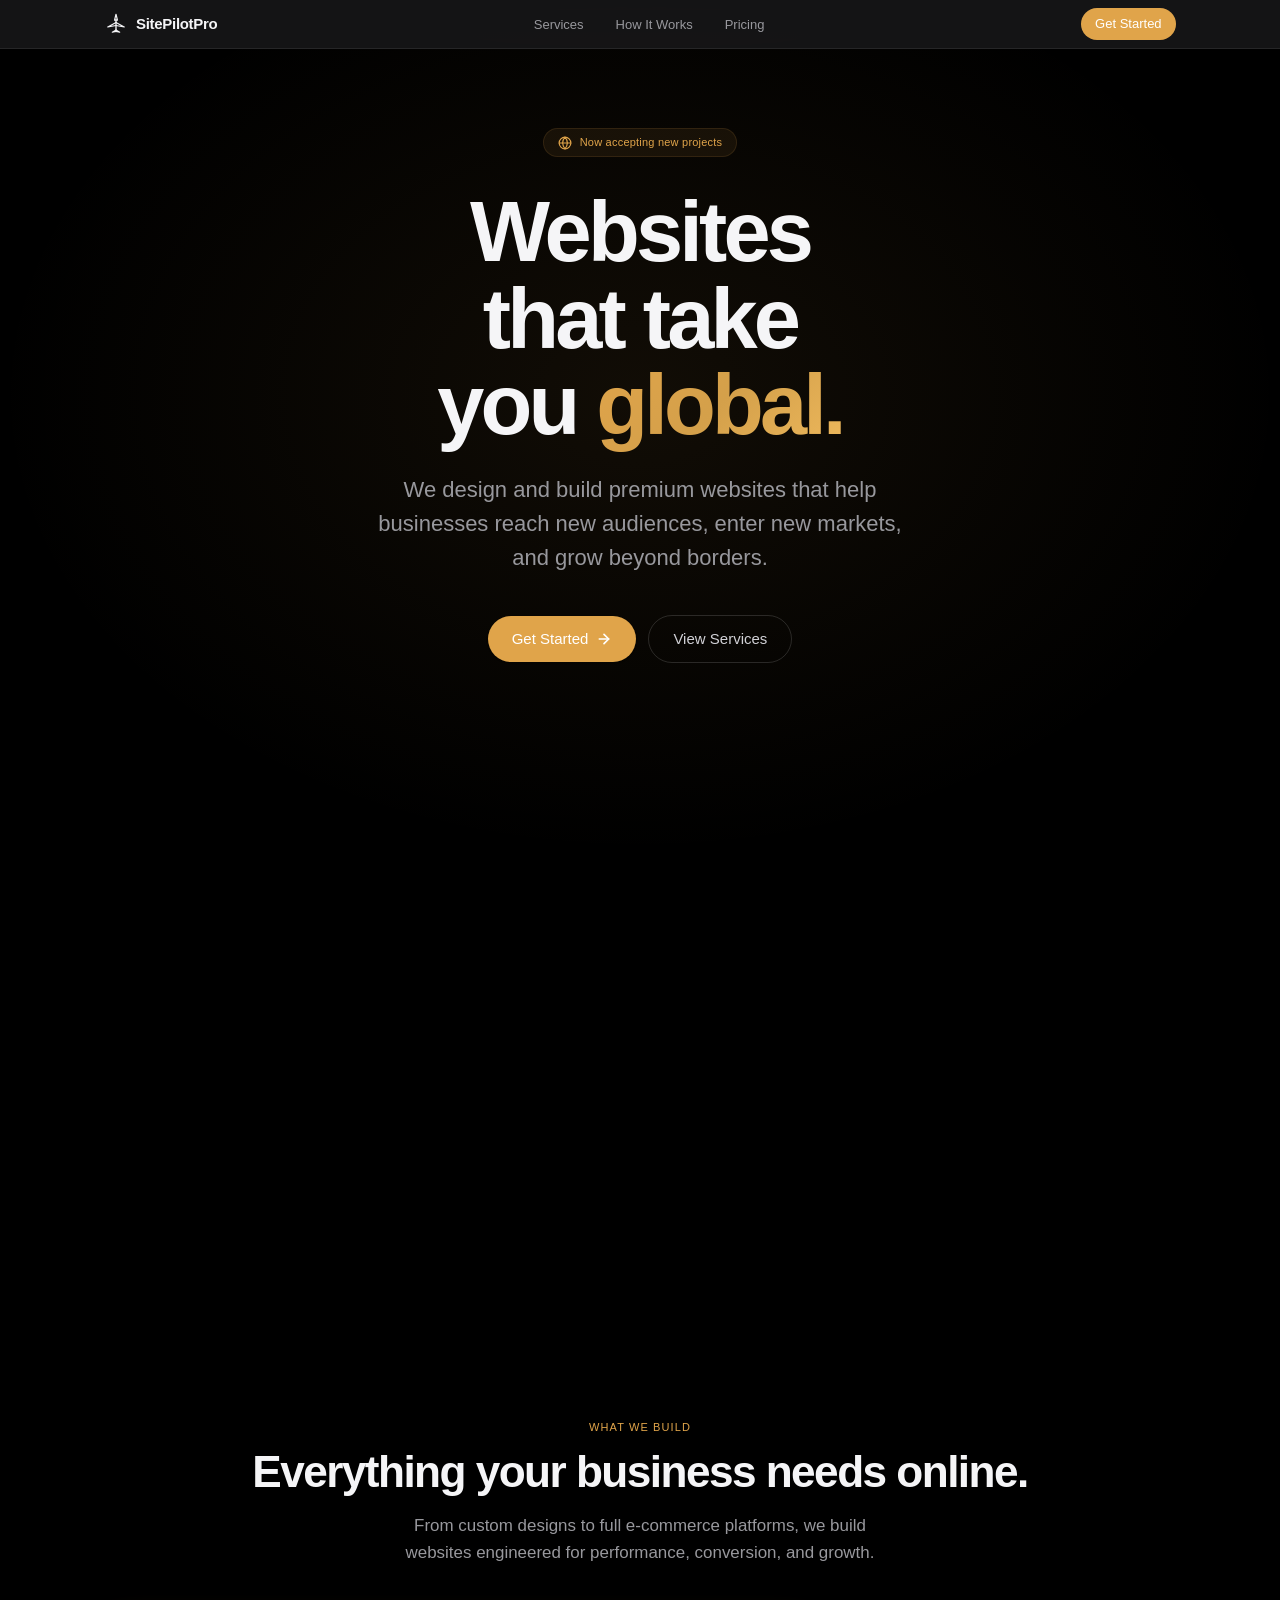
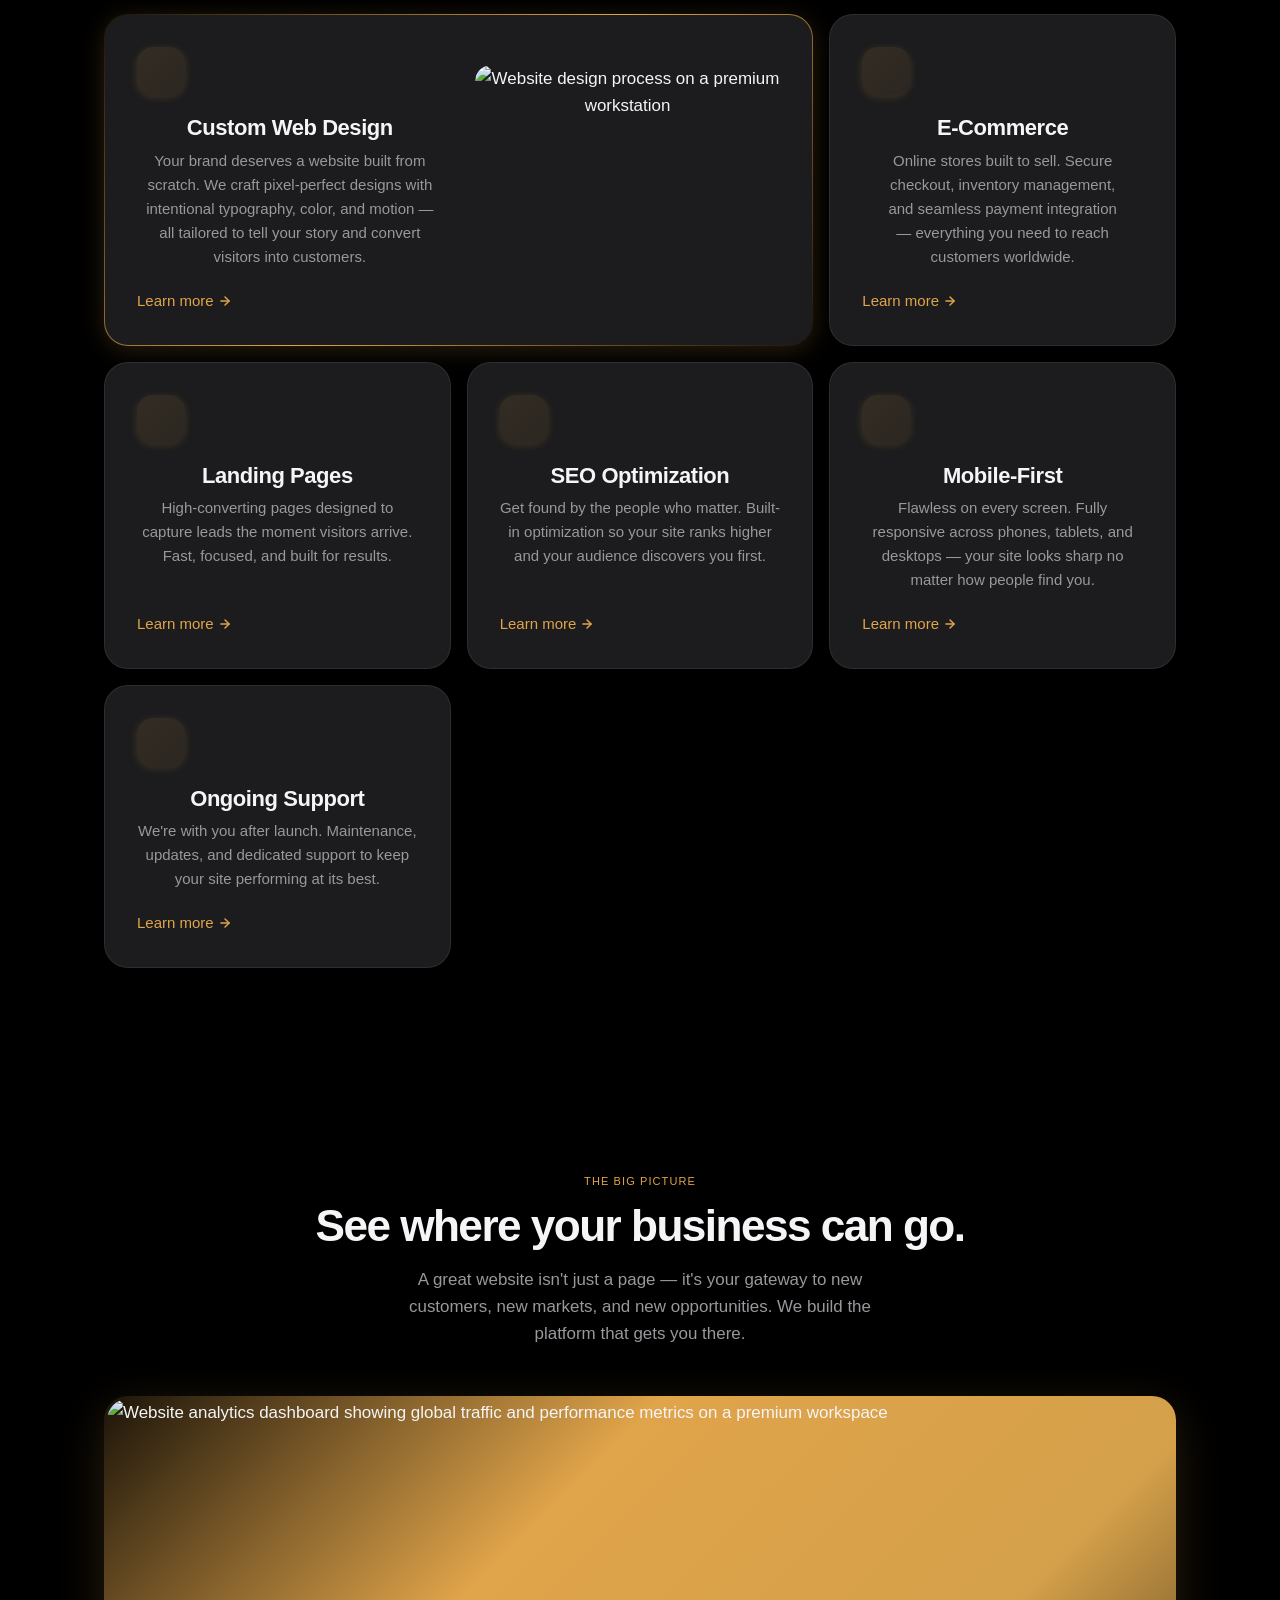
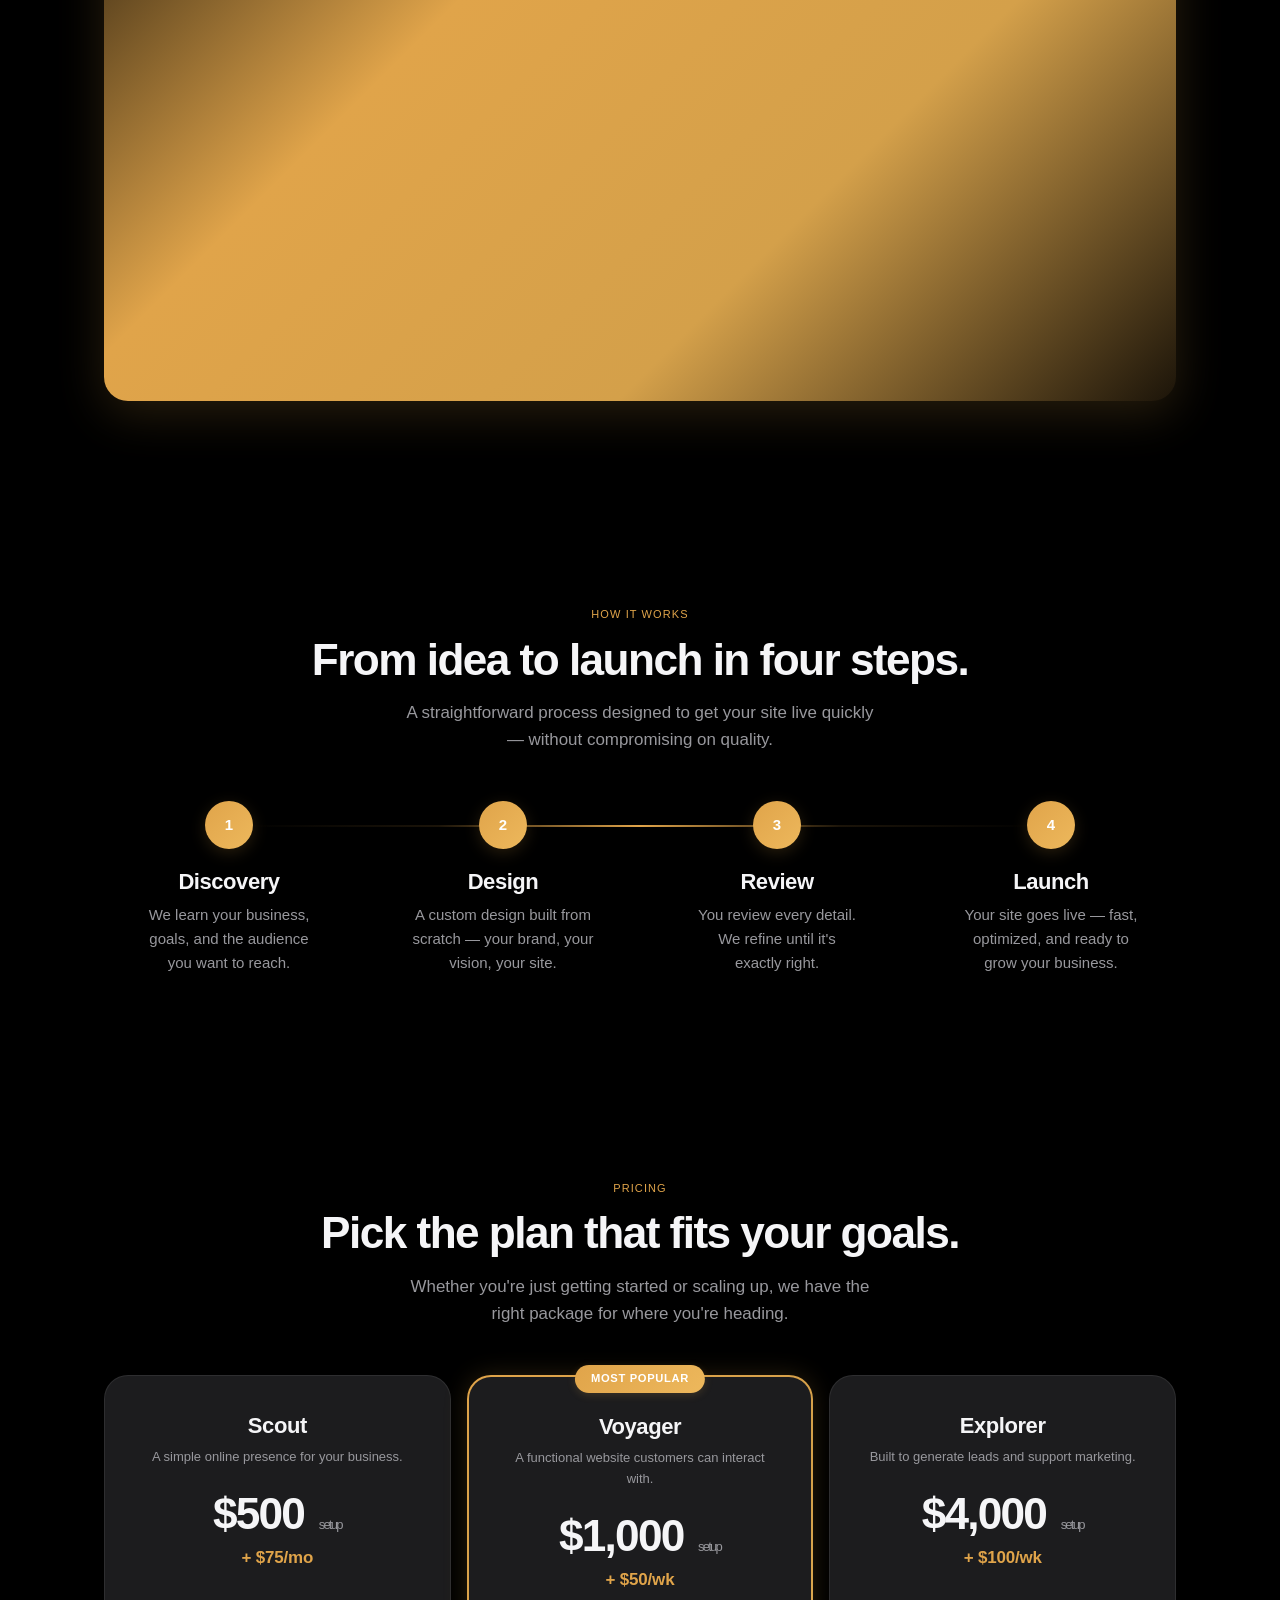
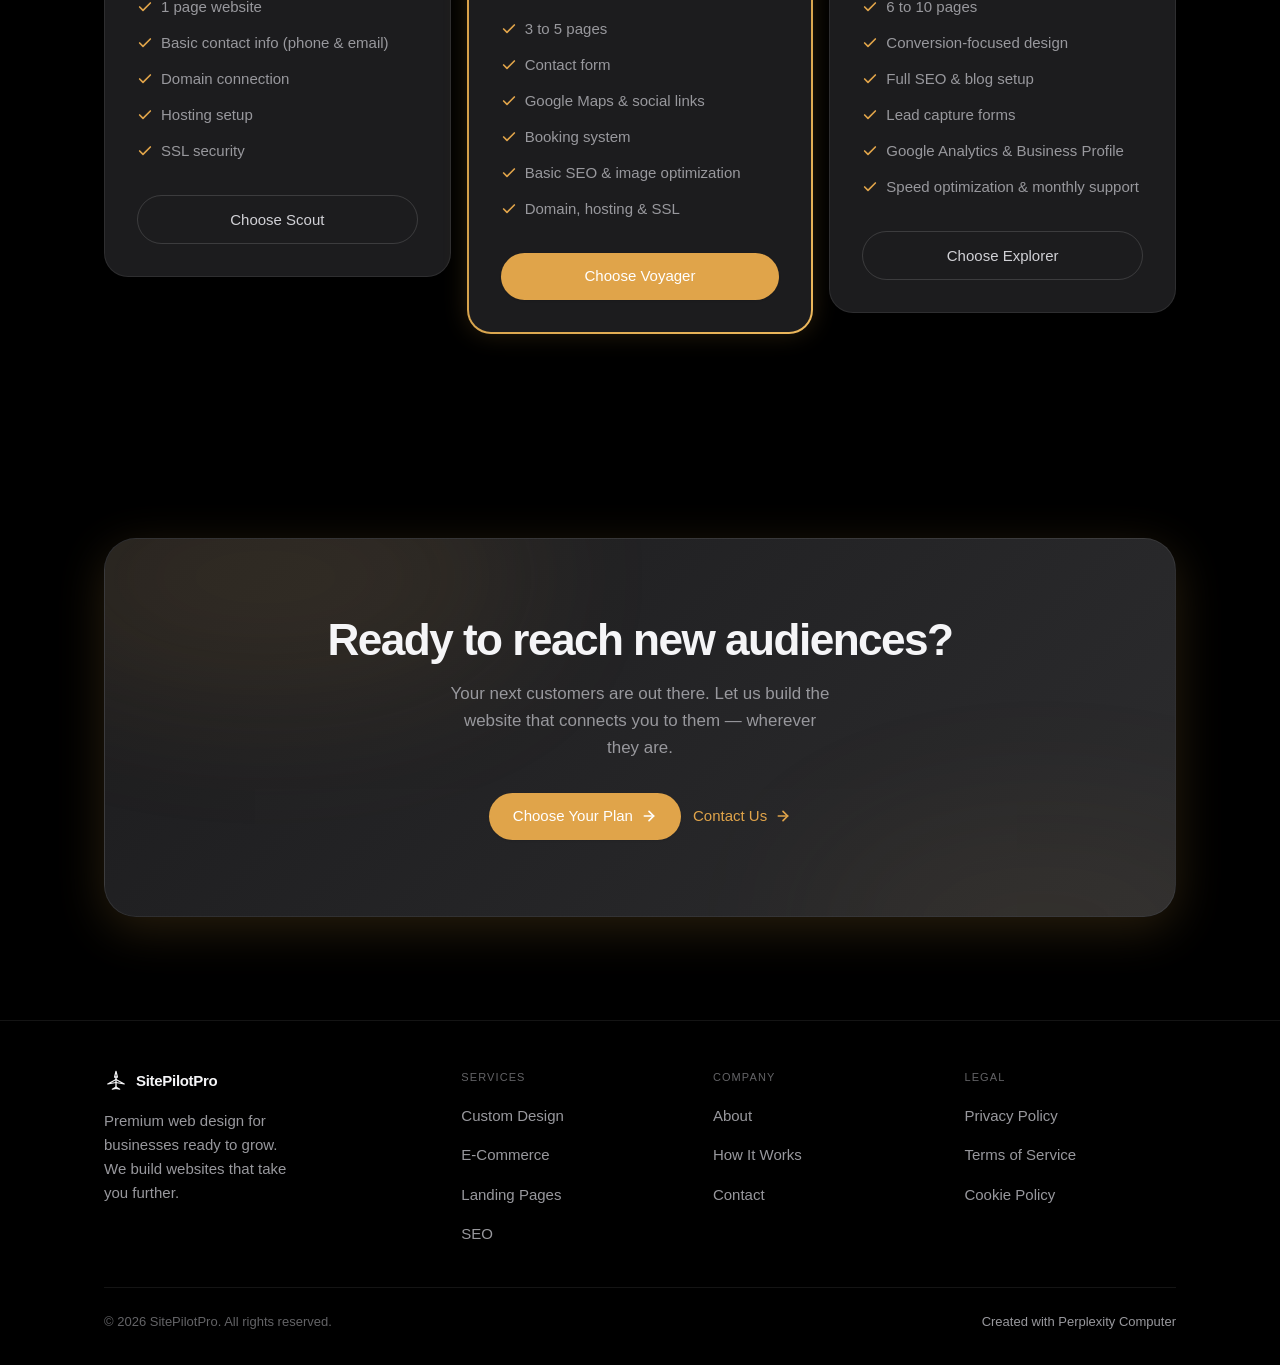
==== commit a1be2ccb: "Update index.html — link contact buttons to contact page" ====
--- a/index.html
+++ b/index.html
@@ -346,7 +346,7 @@
           Choose Your Plan
           <svg width="16" height="16" viewBox="0 0 24 24" fill="none" stroke="currentColor" stroke-width="2.5" stroke-linecap="round" stroke-linejoin="round"><path d="M5 12h14"/><path d="m12 5 7 7-7 7"/></svg>
         </a>
-        <a href="mailto:sitepilotpro@gmail.com" class="btn btn--text">
+        <a href="./contact.html" class="btn btn--text">
           Contact Us
           <svg width="16" height="16" viewBox="0 0 24 24" fill="none" stroke="currentColor" stroke-width="2.5" stroke-linecap="round" stroke-linejoin="round"><path d="M5 12h14"/><path d="m12 5 7 7-7 7"/></svg>
         </a>
@@ -388,7 +388,7 @@
         <ul class="footer__links" role="list">
           <li><a href="#">About</a></li>
           <li><a href="#process">How It Works</a></li>
-          <li><a href="mailto:sitepilotpro@gmail.com">Contact</a></li>
+          <li><a href="./contact.html">Contact</a></li>
         </ul>
       </div>
       <div>
--- a/style.css
+++ b/style.css
@@ -0,0 +1,1403 @@
+/* =============================================
+   SitePilotPro — Apple-Inspired Sleek Redesign
+   ============================================= */
+
+/* --- Fonts --- */
+@import url('https://api.fontshare.com/v2/css?f[]=general-sans@400,500,600,700&f[]=cabinet-grotesk@500,700,800&display=swap');
+
+/* --- Design Tokens --- */
+:root {
+  --font-body: 'General Sans', -apple-system, 'Helvetica Neue', sans-serif;
+  --font-display: 'Cabinet Grotesk', 'General Sans', sans-serif;
+
+  --text-xs:   clamp(0.75rem,  0.7rem  + 0.25vw, 0.8125rem);
+  --text-sm:   clamp(0.8125rem, 0.78rem + 0.25vw, 0.9375rem);
+  --text-base: clamp(0.9375rem, 0.9rem  + 0.2vw,  1.0625rem);
+  --text-lg:   clamp(1.125rem, 1rem    + 0.6vw,  1.375rem);
+  --text-xl:   clamp(1.375rem, 1.1rem  + 1vw,    2rem);
+  --text-2xl:  clamp(1.75rem,  1rem    + 2.2vw,  3rem);
+  --text-3xl:  clamp(2.25rem,  0.8rem  + 3.5vw,  4.5rem);
+  --text-hero: clamp(2.75rem,  0.5rem  + 6vw,    6.5rem);
+
+  --space-1:  0.25rem;
+  --space-2:  0.5rem;
+  --space-3:  0.75rem;
+  --space-4:  1rem;
+  --space-5:  1.25rem;
+  --space-6:  1.5rem;
+  --space-8:  2rem;
+  --space-10: 2.5rem;
+  --space-12: 3rem;
+  --space-16: 4rem;
+  --space-20: 5rem;
+  --space-24: 6rem;
+  --space-32: 8rem;
+
+  --radius-sm: 0.5rem;
+  --radius-md: 0.75rem;
+  --radius-lg: 1rem;
+  --radius-xl: 1.25rem;
+  --radius-2xl: 1.5rem;
+  --radius-3xl: 2rem;
+  --radius-full: 9999px;
+
+  --transition-fast: 120ms cubic-bezier(0.25, 0.46, 0.45, 0.94);
+  --transition-interactive: 200ms cubic-bezier(0.25, 0.46, 0.45, 0.94);
+  --transition-smooth: 400ms cubic-bezier(0.25, 0.46, 0.45, 0.94);
+
+  --content-narrow: 640px;
+  --content-default: 980px;
+  --content-wide: 1120px;
+  --content-full: 100%;
+}
+
+/* --- Light Mode --- */
+:root, [data-theme="light"] {
+  --color-bg: #fbfbfb;
+  --color-surface: #ffffff;
+  --color-surface-2: #f5f5f7;
+  --color-surface-elevated: #ffffff;
+  --color-border: rgba(0, 0, 0, 0.08);
+  --color-border-strong: rgba(0, 0, 0, 0.12);
+  --color-text: #1d1d1f;
+  --color-text-secondary: #424245;
+  --color-text-muted: #6e6e73;
+  --color-text-faint: #aeaeb2;
+  --color-primary: #c8842a;
+  --color-primary-hover: #b07324;
+  --color-primary-active: #9a631e;
+  --color-primary-light: rgba(200, 132, 42, 0.06);
+  --color-primary-glow: rgba(200, 132, 42, 0.15);
+  --color-primary-subtle: rgba(200, 132, 42, 0.1);
+
+  --shadow-xs: 0 0.5px 1px rgba(0,0,0,0.03);
+  --shadow-sm: 0 1px 2px rgba(0,0,0,0.04), 0 1px 3px rgba(0,0,0,0.03);
+  --shadow-md: 0 2px 8px rgba(0,0,0,0.04), 0 4px 16px rgba(0,0,0,0.04);
+  --shadow-lg: 0 4px 12px rgba(0,0,0,0.03), 0 12px 40px rgba(0,0,0,0.06);
+  --shadow-xl: 0 8px 24px rgba(0,0,0,0.04), 0 24px 64px rgba(0,0,0,0.08);
+  --shadow-card: 0 0 0 1px rgba(0,0,0,0.04), 0 2px 8px rgba(0,0,0,0.03), 0 8px 32px rgba(0,0,0,0.04);
+  --shadow-card-hover: 0 0 0 1px rgba(0,0,0,0.06), 0 4px 16px rgba(0,0,0,0.06), 0 16px 48px rgba(0,0,0,0.06);
+
+  --glass-bg: rgba(255, 255, 255, 0.72);
+  --glass-border: rgba(255, 255, 255, 0.5);
+
+  /* Globe-specific hex colors (globe.js needs hex for parsing) */
+  --globe-border: #d1d1d6;
+  --globe-text-faint: #aeaeb2;
+  --globe-bg: #fbfbfb;
+}
+
+/* --- Dark Mode --- */
+[data-theme="dark"] {
+  --color-bg: #000000;
+  --color-surface: #1c1c1e;
+  --color-surface-2: #2c2c2e;
+  --color-surface-elevated: #2c2c2e;
+  --color-border: rgba(255, 255, 255, 0.08);
+  --color-border-strong: rgba(255, 255, 255, 0.14);
+  --color-text: #f5f5f7;
+  --color-text-secondary: #d1d1d6;
+  --color-text-muted: #98989d;
+  --color-text-faint: #636366;
+  --color-primary: #e0a44a;
+  --color-primary-hover: #edb85c;
+  --color-primary-active: #c8923a;
+  --color-primary-light: rgba(224, 164, 74, 0.08);
+  --color-primary-glow: rgba(224, 164, 74, 0.18);
+  --color-primary-subtle: rgba(224, 164, 74, 0.12);
+
+  --shadow-xs: 0 0.5px 1px rgba(0,0,0,0.2);
+  --shadow-sm: 0 1px 2px rgba(0,0,0,0.3), 0 1px 3px rgba(0,0,0,0.2);
+  --shadow-md: 0 2px 8px rgba(0,0,0,0.3), 0 4px 16px rgba(0,0,0,0.2);
+  --shadow-lg: 0 4px 12px rgba(0,0,0,0.3), 0 12px 40px rgba(0,0,0,0.3);
+  --shadow-xl: 0 8px 24px rgba(0,0,0,0.3), 0 24px 64px rgba(0,0,0,0.4);
+  --shadow-card: 0 0 0 1px rgba(255,255,255,0.06), 0 2px 8px rgba(0,0,0,0.3), 0 8px 32px rgba(0,0,0,0.2);
+  --shadow-card-hover: 0 0 0 1px rgba(255,255,255,0.1), 0 4px 16px rgba(0,0,0,0.4), 0 16px 48px rgba(0,0,0,0.3);
+
+  --glass-bg: rgba(28, 28, 30, 0.72);
+  --glass-border: rgba(255, 255, 255, 0.06);
+
+  --globe-border: #38383a;
+  --globe-text-faint: #636366;
+  --globe-bg: #000000;
+}
+
+@media (prefers-color-scheme: dark) {
+  :root:not([data-theme]) {
+    --color-bg: #000000;
+    --color-surface: #1c1c1e;
+    --color-surface-2: #2c2c2e;
+    --color-surface-elevated: #2c2c2e;
+    --color-border: rgba(255, 255, 255, 0.08);
+    --color-border-strong: rgba(255, 255, 255, 0.14);
+    --color-text: #f5f5f7;
+    --color-text-secondary: #d1d1d6;
+    --color-text-muted: #98989d;
+    --color-text-faint: #636366;
+    --color-primary: #e0a44a;
+    --color-primary-hover: #edb85c;
+    --color-primary-active: #c8923a;
+    --color-primary-light: rgba(224, 164, 74, 0.08);
+    --color-primary-glow: rgba(224, 164, 74, 0.18);
+    --color-primary-subtle: rgba(224, 164, 74, 0.12);
+
+    --shadow-xs: 0 0.5px 1px rgba(0,0,0,0.2);
+    --shadow-sm: 0 1px 2px rgba(0,0,0,0.3), 0 1px 3px rgba(0,0,0,0.2);
+    --shadow-md: 0 2px 8px rgba(0,0,0,0.3), 0 4px 16px rgba(0,0,0,0.2);
+    --shadow-lg: 0 4px 12px rgba(0,0,0,0.3), 0 12px 40px rgba(0,0,0,0.3);
+    --shadow-xl: 0 8px 24px rgba(0,0,0,0.3), 0 24px 64px rgba(0,0,0,0.4);
+    --shadow-card: 0 0 0 1px rgba(255,255,255,0.06), 0 2px 8px rgba(0,0,0,0.3), 0 8px 32px rgba(0,0,0,0.2);
+    --shadow-card-hover: 0 0 0 1px rgba(255,255,255,0.1), 0 4px 16px rgba(0,0,0,0.4), 0 16px 48px rgba(0,0,0,0.3);
+
+    --glass-bg: rgba(28, 28, 30, 0.72);
+    --glass-border: rgba(255, 255, 255, 0.06);
+
+    --globe-border: #38383a;
+    --globe-text-faint: #636366;
+    --globe-bg: #000000;
+  }
+}
+
+/* =============== GLOBAL =============== */
+
+body {
+  font-family: var(--font-body);
+  background: var(--color-bg);
+  color: var(--color-text);
+  overflow-x: hidden;
+  -webkit-font-smoothing: antialiased;
+}
+
+a {
+  color: var(--color-primary);
+  text-decoration: none;
+  transition: color var(--transition-fast);
+}
+a:hover {
+  color: var(--color-primary-hover);
+}
+
+.container {
+  max-width: var(--content-wide);
+  margin-inline: auto;
+  padding-inline: var(--space-6);
+}
+
+/* =============== NAVIGATION =============== */
+
+.nav {
+  position: fixed;
+  top: 0;
+  left: 0;
+  right: 0;
+  z-index: 100;
+  background: var(--glass-bg);
+  backdrop-filter: saturate(180%) blur(20px);
+  -webkit-backdrop-filter: saturate(180%) blur(20px);
+  border-bottom: 1px solid var(--color-border);
+}
+
+.nav__inner {
+  display: flex;
+  align-items: center;
+  justify-content: space-between;
+  height: 48px;
+  max-width: var(--content-wide);
+  margin-inline: auto;
+  padding-inline: var(--space-6);
+}
+
+.nav__logo {
+  display: flex;
+  align-items: center;
+  gap: var(--space-2);
+  font-weight: 600;
+  font-size: var(--text-sm);
+  color: var(--color-text);
+  letter-spacing: -0.02em;
+}
+
+.nav__logo svg {
+  width: 24px;
+  height: 24px;
+}
+
+.nav__links {
+  display: flex;
+  align-items: center;
+  gap: var(--space-8);
+  list-style: none;
+}
+
+.nav__links a {
+  font-size: var(--text-xs);
+  color: var(--color-text-muted);
+  font-weight: 400;
+  transition: color var(--transition-fast);
+}
+.nav__links a:hover {
+  color: var(--color-text);
+}
+
+.nav__actions {
+  display: flex;
+  align-items: center;
+  gap: var(--space-3);
+}
+
+.nav__cta {
+  display: inline-flex;
+  align-items: center;
+  padding: 0.35rem 0.9rem;
+  font-size: var(--text-xs);
+  font-weight: 500;
+  color: #fff;
+  background: var(--color-primary);
+  border-radius: var(--radius-full);
+  transition: background var(--transition-fast),
+              transform var(--transition-fast);
+}
+.nav__cta:hover {
+  background: var(--color-primary-hover);
+  color: #fff;
+  transform: scale(1.02);
+}
+
+.theme-toggle {
+  display: flex;
+  align-items: center;
+  justify-content: center;
+  width: 32px;
+  height: 32px;
+  border-radius: var(--radius-full);
+  color: var(--color-text-muted);
+  transition: color var(--transition-fast),
+              background var(--transition-fast);
+}
+.theme-toggle:hover {
+  color: var(--color-text);
+  background: var(--color-primary-light);
+}
+
+/* Mobile nav toggle */
+.nav__mobile-toggle {
+  display: none;
+  width: 36px;
+  height: 36px;
+  align-items: center;
+  justify-content: center;
+  color: var(--color-text);
+}
+
+@media (max-width: 768px) {
+  .nav__links { display: none; }
+  .nav__mobile-toggle { display: flex; }
+  .nav__cta { display: none; }
+  .nav__links.open {
+    display: flex;
+    flex-direction: column;
+    position: absolute;
+    top: 48px;
+    left: 0;
+    right: 0;
+    background: var(--glass-bg);
+    backdrop-filter: blur(20px);
+    -webkit-backdrop-filter: blur(20px);
+    padding: var(--space-6);
+    gap: var(--space-4);
+    border-bottom: 1px solid var(--color-border);
+  }
+}
+
+/* =============== HERO =============== */
+
+.hero {
+  padding-top: calc(48px + var(--space-20));
+  padding-bottom: var(--space-16);
+  text-align: center;
+  position: relative;
+  overflow: hidden;
+}
+
+/* Subtle radial gradient background glow */
+.hero::before {
+  content: '';
+  position: absolute;
+  top: 0;
+  left: 50%;
+  transform: translateX(-50%);
+  width: 120%;
+  height: 100%;
+  background: radial-gradient(ellipse 60% 50% at 50% 30%, var(--color-primary-light), transparent 70%);
+  pointer-events: none;
+}
+
+.hero__badge {
+  display: inline-flex;
+  align-items: center;
+  gap: var(--space-2);
+  padding: 0.3rem 0.85rem;
+  font-size: 0.6875rem;
+  font-weight: 500;
+  color: var(--color-primary);
+  background: var(--color-primary-light);
+  border-radius: var(--radius-full);
+  margin-bottom: var(--space-8);
+  border: 1px solid var(--color-primary-subtle);
+  letter-spacing: 0.02em;
+  position: relative;
+}
+
+.hero__title {
+  font-family: var(--font-display);
+  font-size: var(--text-hero);
+  font-weight: 700;
+  letter-spacing: -0.045em;
+  line-height: 1.02;
+  margin-bottom: var(--space-6);
+  color: var(--color-text);
+  max-width: 12ch;
+  margin-inline: auto;
+  position: relative;
+}
+
+.hero__title span {
+  background: linear-gradient(135deg, var(--color-primary), #d4a04a, var(--color-primary-hover));
+  -webkit-background-clip: text;
+  -webkit-text-fill-color: transparent;
+  background-clip: text;
+}
+
+.hero__subtitle {
+  font-size: var(--text-lg);
+  color: var(--color-text-muted);
+  max-width: 44ch;
+  margin-inline: auto;
+  margin-bottom: var(--space-10);
+  font-weight: 400;
+  line-height: 1.55;
+  position: relative;
+}
+
+.hero__actions {
+  display: flex;
+  align-items: center;
+  justify-content: center;
+  gap: var(--space-3);
+  margin-bottom: var(--space-16);
+  flex-wrap: wrap;
+  position: relative;
+}
+
+@media (max-width: 480px) {
+  .hero__actions {
+    flex-direction: column;
+    gap: var(--space-3);
+  }
+  .hero__actions .btn {
+    width: 100%;
+    justify-content: center;
+  }
+}
+
+/* --- Buttons --- */
+
+.btn {
+  display: inline-flex;
+  align-items: center;
+  gap: var(--space-2);
+  padding: 0.7rem 1.5rem;
+  font-size: var(--text-sm);
+  font-weight: 500;
+  border-radius: var(--radius-full);
+  white-space: nowrap;
+  transition: all var(--transition-interactive);
+  position: relative;
+}
+
+.btn--primary {
+  background: var(--color-primary);
+  color: #fff;
+  box-shadow: 0 1px 2px rgba(0,0,0,0.1);
+}
+.btn--primary:hover {
+  background: var(--color-primary-hover);
+  color: #fff;
+  transform: scale(1.02);
+  box-shadow: 0 4px 16px var(--color-primary-glow);
+}
+.btn--primary:active {
+  transform: scale(0.98);
+}
+
+.btn--secondary {
+  background: transparent;
+  color: var(--color-text-secondary);
+  border: 1px solid var(--color-border-strong);
+}
+.btn--secondary:hover {
+  background: var(--color-surface-2);
+  color: var(--color-text);
+  border-color: var(--color-border-strong);
+  transform: scale(1.02);
+}
+.btn--secondary:active {
+  transform: scale(0.98);
+}
+
+.btn--text {
+  background: transparent;
+  color: var(--color-primary);
+  padding-inline: 0;
+  font-weight: 500;
+}
+.btn--text:hover {
+  color: var(--color-primary-hover);
+}
+.btn--text svg {
+  transition: transform var(--transition-fast);
+}
+.btn--text:hover svg {
+  transform: translateX(3px);
+}
+
+/* --- Globe --- */
+
+.hero__globe {
+  max-width: 700px;
+  margin-inline: auto;
+  margin-top: var(--space-4);
+  position: relative;
+}
+
+.globe-canvas {
+  width: 100%;
+  aspect-ratio: 4 / 3;
+  cursor: grab;
+  touch-action: none;
+}
+.globe-canvas:active {
+  cursor: grabbing;
+}
+
+@media (max-width: 640px) {
+  .hero__globe {
+    max-width: 320px;
+    margin-top: 0;
+  }
+}
+
+/* =============== SECTION SHARED =============== */
+
+.section {
+  padding: clamp(var(--space-20), 8vw, var(--space-32)) 0;
+}
+
+.section__label {
+  font-size: 0.6875rem;
+  font-weight: 500;
+  text-transform: uppercase;
+  letter-spacing: 0.1em;
+  color: var(--color-primary);
+  margin-bottom: var(--space-3);
+}
+
+.section__heading {
+  font-family: var(--font-display);
+  font-size: var(--text-2xl);
+  font-weight: 700;
+  letter-spacing: -0.035em;
+  color: var(--color-text);
+  margin-bottom: var(--space-4);
+  line-height: 1.08;
+}
+
+.section__subheading {
+  font-size: var(--text-base);
+  color: var(--color-text-muted);
+  max-width: 50ch;
+  line-height: 1.6;
+}
+
+.section--centered {
+  text-align: center;
+}
+.section--centered .section__subheading {
+  margin-inline: auto;
+}
+
+/* =============== SERVICES =============== */
+
+.services__grid {
+  display: grid;
+  grid-template-columns: repeat(3, 1fr);
+  gap: var(--space-4);
+  margin-top: var(--space-12);
+}
+
+.service-card {
+  background: var(--color-surface);
+  border-radius: var(--radius-2xl);
+  padding: var(--space-8);
+  display: flex;
+  flex-direction: column;
+  position: relative;
+  overflow: hidden;
+  border: 1px solid var(--color-border);
+  transition: transform var(--transition-interactive),
+              box-shadow var(--transition-interactive),
+              border-color var(--transition-interactive);
+}
+
+/* Animated gradient shimmer on hover */
+.service-card::before {
+  content: '';
+  position: absolute;
+  inset: 0;
+  border-radius: inherit;
+  background: linear-gradient(
+    135deg,
+    transparent 30%,
+    var(--color-primary-glow) 50%,
+    transparent 70%
+  );
+  background-size: 250% 250%;
+  background-position: 100% 100%;
+  opacity: 0;
+  transition: opacity 0.4s ease, background-position 0.6s ease;
+  pointer-events: none;
+  z-index: 0;
+}
+.service-card:hover::before {
+  opacity: 1;
+  background-position: 0% 0%;
+}
+
+.service-card:hover {
+  transform: translateY(-4px);
+  border-color: var(--color-primary-subtle);
+  box-shadow: 0 8px 32px var(--color-primary-glow),
+              0 2px 12px rgba(0,0,0,0.06);
+}
+
+/* Ensure card content is above shimmer */
+.service-card > * {
+  position: relative;
+  z-index: 1;
+}
+
+.service-card__icon {
+  width: 48px;
+  height: 48px;
+  border-radius: var(--radius-lg);
+  background: linear-gradient(135deg, var(--color-primary-subtle), var(--color-primary-light));
+  display: flex;
+  align-items: center;
+  justify-content: center;
+  color: var(--color-primary);
+  margin-bottom: var(--space-5);
+  box-shadow: 0 2px 8px var(--color-primary-glow);
+  transition: transform var(--transition-interactive),
+              box-shadow var(--transition-interactive);
+}
+.service-card:hover .service-card__icon {
+  transform: scale(1.08) translateY(-2px);
+  box-shadow: 0 4px 16px var(--color-primary-glow);
+}
+
+.service-card__title {
+  font-size: var(--text-lg);
+  font-weight: 600;
+  color: var(--color-text);
+  margin-bottom: var(--space-2);
+  letter-spacing: -0.02em;
+}
+
+.service-card__desc {
+  font-size: var(--text-sm);
+  color: var(--color-text-muted);
+  line-height: 1.6;
+  flex-grow: 1;
+}
+
+.service-card__link {
+  display: inline-flex;
+  align-items: center;
+  gap: 4px;
+  font-size: var(--text-sm);
+  font-weight: 500;
+  color: var(--color-primary);
+  margin-top: var(--space-5);
+  transition: color var(--transition-fast);
+}
+.service-card__link:hover {
+  color: var(--color-primary-hover);
+}
+.service-card__link svg {
+  transition: transform var(--transition-fast);
+}
+.service-card__link:hover svg {
+  transform: translateX(3px);
+}
+
+/* Featured (wide card) */
+.service-card--featured {
+  grid-column: span 2;
+  display: grid;
+  grid-template-columns: 1fr 1fr;
+  gap: var(--space-8);
+  align-items: center;
+  border-color: transparent;
+  background:
+    linear-gradient(var(--color-surface), var(--color-surface)) padding-box,
+    linear-gradient(135deg, var(--color-primary-subtle), var(--color-primary), var(--color-primary-subtle)) border-box;
+  border: 1.5px solid transparent;
+  box-shadow: 0 4px 24px var(--color-primary-glow),
+              0 2px 8px rgba(0,0,0,0.04);
+}
+.service-card--featured:hover {
+  box-shadow: 0 12px 48px var(--color-primary-glow),
+              0 4px 16px rgba(0,0,0,0.08);
+}
+.service-card--featured .service-card__content {
+  display: flex;
+  flex-direction: column;
+}
+.service-card--featured .service-card__image {
+  border-radius: var(--radius-lg);
+  overflow: hidden;
+}
+.service-card--featured .service-card__image img {
+  width: 100%;
+  height: 100%;
+  object-fit: cover;
+  border-radius: var(--radius-lg);
+}
+
+@media (max-width: 768px) {
+  .services__grid {
+    grid-template-columns: 1fr;
+  }
+  .service-card--featured {
+    grid-column: span 1;
+    grid-template-columns: 1fr;
+  }
+}
+
+/* =============== SHOWCASE =============== */
+
+.showcase {
+  padding: clamp(var(--space-20), 8vw, var(--space-32)) 0;
+}
+
+.showcase__content {
+  text-align: center;
+  margin-bottom: var(--space-12);
+}
+
+.showcase__image {
+  max-width: var(--content-wide);
+  margin-inline: auto;
+  border-radius: var(--radius-2xl);
+  overflow: hidden;
+  padding: 3px;
+  background: linear-gradient(135deg, var(--color-primary-subtle), var(--color-primary), #d4a04a, var(--color-primary-subtle));
+  box-shadow: 0 12px 48px var(--color-primary-glow),
+              0 4px 16px rgba(0,0,0,0.08);
+}
+
+.showcase__image img {
+  width: 100%;
+  height: auto;
+  object-fit: cover;
+  border-radius: calc(var(--radius-2xl) - 3px);
+}
+
+/* =============== PROCESS =============== */
+
+.process__steps {
+  display: grid;
+  grid-template-columns: repeat(4, 1fr);
+  gap: var(--space-6);
+  margin-top: var(--space-12);
+  position: relative;
+}
+
+/* Connecting line */
+.process__steps::before {
+  content: '';
+  position: absolute;
+  top: 24px;
+  left: 12.5%;
+  right: 12.5%;
+  height: 2px;
+  background: linear-gradient(to right, transparent, var(--color-primary-subtle), var(--color-primary), var(--color-primary-subtle), transparent);
+  border-radius: 1px;
+}
+
+.process-step {
+  text-align: center;
+  position: relative;
+}
+
+.process-step__number {
+  width: 48px;
+  height: 48px;
+  border-radius: var(--radius-full);
+  background: linear-gradient(135deg, var(--color-primary), var(--color-primary-hover));
+  color: #fff;
+  display: inline-flex;
+  align-items: center;
+  justify-content: center;
+  font-weight: 700;
+  font-size: var(--text-sm);
+  margin-bottom: var(--space-5);
+  position: relative;
+  z-index: 1;
+  box-shadow: 0 4px 16px var(--color-primary-glow);
+  transition: transform var(--transition-interactive),
+              box-shadow var(--transition-interactive);
+}
+.process-step:hover .process-step__number {
+  transform: scale(1.1);
+  box-shadow: 0 6px 24px var(--color-primary-glow);
+}
+
+.process-step__title {
+  font-size: var(--text-lg);
+  font-weight: 600;
+  color: var(--color-text);
+  margin-bottom: var(--space-2);
+  letter-spacing: -0.02em;
+}
+
+.process-step__desc {
+  font-size: var(--text-sm);
+  color: var(--color-text-muted);
+  line-height: 1.6;
+  max-width: 22ch;
+  margin-inline: auto;
+}
+
+@media (max-width: 768px) {
+  .process__steps {
+    grid-template-columns: 1fr 1fr;
+    gap: var(--space-8);
+  }
+  .process__steps::before {
+    display: none;
+  }
+}
+@media (max-width: 480px) {
+  .process__steps {
+    grid-template-columns: 1fr;
+  }
+}
+
+/* =============== PRICING =============== */
+
+.pricing__grid {
+  display: grid;
+  grid-template-columns: repeat(3, 1fr);
+  gap: var(--space-4);
+  margin-top: var(--space-12);
+  align-items: start;
+}
+
+.pricing-card {
+  background: var(--color-surface);
+  border-radius: var(--radius-2xl);
+  padding: var(--space-8);
+  position: relative;
+  overflow: visible;
+  border: 1px solid var(--color-border);
+  transition: transform var(--transition-interactive),
+              box-shadow var(--transition-interactive),
+              border-color var(--transition-interactive);
+}
+
+/* Subtle gradient overlay on hover */
+.pricing-card::before {
+  content: '';
+  position: absolute;
+  inset: 0;
+  border-radius: inherit;
+  background: linear-gradient(
+    180deg,
+    var(--color-primary-light) 0%,
+    transparent 40%
+  );
+  opacity: 0;
+  transition: opacity 0.4s ease;
+  pointer-events: none;
+  z-index: 0;
+}
+.pricing-card:hover::before {
+  opacity: 1;
+}
+
+.pricing-card > * {
+  position: relative;
+  z-index: 1;
+}
+
+.pricing-card:hover {
+  transform: translateY(-4px);
+  border-color: var(--color-primary-subtle);
+  box-shadow: 0 8px 32px var(--color-primary-glow),
+              0 2px 12px rgba(0,0,0,0.06);
+}
+
+/* Popular card — glowing gradient border */
+.pricing-card--popular {
+  border-color: transparent;
+  background:
+    linear-gradient(var(--color-surface), var(--color-surface)) padding-box,
+    linear-gradient(135deg, var(--color-primary), #d4a04a, var(--color-primary-hover)) border-box;
+  border: 2px solid transparent;
+  box-shadow: 0 0 24px var(--color-primary-glow),
+              0 4px 16px rgba(0,0,0,0.06);
+}
+.pricing-card--popular:hover {
+  transform: translateY(-6px);
+  box-shadow: 0 0 40px var(--color-primary-glow),
+              0 12px 48px var(--color-primary-glow),
+              0 4px 16px rgba(0,0,0,0.08);
+}
+
+.pricing-card__badge {
+  position: absolute;
+  top: -12px;
+  left: 50%;
+  transform: translateX(-50%);
+  padding: 0.3rem 1rem;
+  font-size: 0.7rem;
+  font-weight: 600;
+  text-transform: uppercase;
+  letter-spacing: 0.06em;
+  color: #fff;
+  background: linear-gradient(135deg, var(--color-primary), var(--color-primary-hover));
+  border-radius: var(--radius-full);
+  white-space: nowrap;
+  z-index: 10;
+  box-shadow: 0 2px 8px var(--color-primary-glow);
+}
+
+.pricing-card__name {
+  font-size: var(--text-lg);
+  font-weight: 600;
+  color: var(--color-text);
+  margin-bottom: var(--space-1);
+  letter-spacing: -0.02em;
+}
+
+.pricing-card__desc {
+  font-size: var(--text-xs);
+  color: var(--color-text-muted);
+  margin-bottom: var(--space-6);
+}
+
+.pricing-card__price {
+  font-size: var(--text-2xl);
+  font-weight: 700;
+  color: var(--color-text);
+  letter-spacing: -0.04em;
+  line-height: 1;
+  margin-bottom: var(--space-6);
+  font-variant-numeric: tabular-nums;
+}
+.pricing-card__price span {
+  font-size: var(--text-xs);
+  font-weight: 400;
+  color: var(--color-text-muted);
+  margin-left: var(--space-1);
+}
+
+.pricing-card__recurring {
+  font-size: var(--text-base);
+  font-weight: 600;
+  color: var(--color-primary);
+  margin-top: calc(-1 * var(--space-4));
+  margin-bottom: var(--space-6);
+  letter-spacing: -0.01em;
+}
+
+.pricing-card__features {
+  list-style: none;
+  display: flex;
+  flex-direction: column;
+  gap: var(--space-3);
+  margin-bottom: var(--space-8);
+}
+
+.pricing-card__features li {
+  font-size: var(--text-sm);
+  color: var(--color-text-muted);
+  display: flex;
+  align-items: center;
+  gap: var(--space-2);
+}
+
+.pricing-card__features li svg {
+  width: 16px;
+  height: 16px;
+  color: var(--color-primary);
+  flex-shrink: 0;
+}
+
+.pricing-card .btn {
+  width: 100%;
+  justify-content: center;
+}
+
+@media (max-width: 768px) {
+  .pricing__grid {
+    grid-template-columns: 1fr;
+    max-width: 400px;
+    margin-inline: auto;
+  }
+}
+
+/* =============== LIGHT MODE CARD ENHANCEMENTS =============== */
+
+:root .service-card,
+[data-theme="light"] .service-card {
+  background: linear-gradient(145deg, #ffffff 0%, #f8f6f1 100%);
+  border: 1px solid rgba(200, 132, 42, 0.12);
+  box-shadow: 0 2px 12px rgba(200, 132, 42, 0.06),
+              0 1px 4px rgba(0, 0, 0, 0.04);
+}
+[data-theme="light"] .service-card:hover {
+  border-color: rgba(200, 132, 42, 0.25);
+  box-shadow: 0 8px 32px rgba(200, 132, 42, 0.15),
+              0 2px 12px rgba(0, 0, 0, 0.06);
+}
+[data-theme="light"] .service-card--featured {
+  background:
+    linear-gradient(145deg, #ffffff, #f8f6f1) padding-box,
+    linear-gradient(135deg, var(--color-primary-subtle), var(--color-primary), var(--color-primary-subtle)) border-box;
+  border: 1.5px solid transparent;
+  box-shadow: 0 4px 24px rgba(200, 132, 42, 0.12),
+              0 2px 8px rgba(0, 0, 0, 0.04);
+}
+
+:root .pricing-card,
+[data-theme="light"] .pricing-card {
+  background: linear-gradient(145deg, #ffffff 0%, #f8f6f1 100%);
+  border: 1px solid rgba(200, 132, 42, 0.12);
+  box-shadow: 0 2px 12px rgba(200, 132, 42, 0.06),
+              0 1px 4px rgba(0, 0, 0, 0.04);
+}
+[data-theme="light"] .pricing-card:hover {
+  border-color: rgba(200, 132, 42, 0.25);
+  box-shadow: 0 8px 32px rgba(200, 132, 42, 0.15),
+              0 2px 12px rgba(0, 0, 0, 0.06);
+}
+[data-theme="light"] .pricing-card--popular {
+  background:
+    linear-gradient(145deg, #ffffff, #f8f6f1) padding-box,
+    linear-gradient(135deg, var(--color-primary), #d4a04a, var(--color-primary-hover)) border-box;
+  border: 2px solid transparent;
+  box-shadow: 0 4px 24px rgba(200, 132, 42, 0.18),
+              0 2px 12px rgba(0, 0, 0, 0.06);
+}
+[data-theme="light"] .pricing-card--popular:hover {
+  box-shadow: 0 0 40px rgba(200, 132, 42, 0.2),
+              0 12px 48px rgba(200, 132, 42, 0.18),
+              0 4px 16px rgba(0, 0, 0, 0.08);
+}
+
+:root .cta__box,
+[data-theme="light"] .cta__box {
+  background: linear-gradient(145deg, #ffffff 0%, #f8f6f1 100%);
+  border: 1px solid rgba(200, 132, 42, 0.12);
+  box-shadow: 0 4px 24px rgba(200, 132, 42, 0.1),
+              0 2px 12px rgba(0, 0, 0, 0.04);
+}
+
+/* Process step cards for light mode */
+:root .process-step,
+[data-theme="light"] .process-step {
+  background: linear-gradient(145deg, #ffffff 0%, #f8f6f1 100%);
+  border: 1px solid rgba(200, 132, 42, 0.1);
+  border-radius: var(--radius-xl);
+  padding: var(--space-6);
+  box-shadow: 0 2px 8px rgba(200, 132, 42, 0.05),
+              0 1px 3px rgba(0, 0, 0, 0.03);
+  transition: transform var(--transition-interactive),
+              box-shadow var(--transition-interactive);
+}
+[data-theme="light"] .process-step:hover {
+  transform: translateY(-2px);
+  box-shadow: 0 6px 24px rgba(200, 132, 42, 0.12),
+              0 2px 8px rgba(0, 0, 0, 0.04);
+}
+
+/* Dark mode reset — keep original dark styling untouched */
+[data-theme="dark"] .service-card {
+  background: var(--color-surface);
+  border: 1px solid var(--color-border);
+  box-shadow: none;
+}
+[data-theme="dark"] .service-card:hover {
+  border-color: var(--color-primary-subtle);
+  box-shadow: 0 8px 32px var(--color-primary-glow),
+              0 2px 12px rgba(0,0,0,0.06);
+}
+[data-theme="dark"] .service-card--featured {
+  background:
+    linear-gradient(var(--color-surface), var(--color-surface)) padding-box,
+    linear-gradient(135deg, var(--color-primary-subtle), var(--color-primary), var(--color-primary-subtle)) border-box;
+  border: 1.5px solid transparent;
+  box-shadow: 0 4px 24px var(--color-primary-glow),
+              0 2px 8px rgba(0,0,0,0.04);
+}
+[data-theme="dark"] .pricing-card {
+  background: var(--color-surface);
+  border: 1px solid var(--color-border);
+  box-shadow: none;
+}
+[data-theme="dark"] .pricing-card:hover {
+  border-color: var(--color-primary-subtle);
+  box-shadow: 0 8px 32px var(--color-primary-glow),
+              0 2px 12px rgba(0,0,0,0.06);
+}
+[data-theme="dark"] .pricing-card--popular {
+  background:
+    linear-gradient(var(--color-surface), var(--color-surface)) padding-box,
+    linear-gradient(135deg, var(--color-primary), #d4a04a, var(--color-primary-hover)) border-box;
+  border: 2px solid transparent;
+  box-shadow: 0 0 24px var(--color-primary-glow),
+              0 4px 16px rgba(0,0,0,0.06);
+}
+[data-theme="dark"] .pricing-card--popular:hover {
+  box-shadow: 0 0 40px var(--color-primary-glow),
+              0 12px 48px var(--color-primary-glow),
+              0 4px 16px rgba(0,0,0,0.08);
+}
+[data-theme="dark"] .cta__box {
+  background: linear-gradient(135deg, var(--color-surface) 0%, var(--color-surface-2) 100%);
+  border: 1px solid var(--color-border);
+  box-shadow: 0 12px 48px var(--color-primary-glow),
+              0 4px 16px rgba(0,0,0,0.06);
+}
+[data-theme="dark"] .process-step {
+  background: transparent;
+  border: none;
+  padding: 0;
+  box-shadow: none;
+}
+[data-theme="dark"] .process-step:hover {
+  transform: none;
+  box-shadow: none;
+}
+
+/* =============== CTA SECTION =============== */
+
+.cta-section {
+  padding: clamp(var(--space-20), 8vw, var(--space-32)) 0;
+  text-align: center;
+}
+
+.cta__box {
+  background: linear-gradient(135deg, var(--color-surface) 0%, var(--color-surface-2) 100%);
+  border-radius: var(--radius-3xl);
+  padding: clamp(var(--space-12), 6vw, var(--space-24));
+  position: relative;
+  overflow: hidden;
+  border: 1px solid var(--color-border);
+  box-shadow: 0 12px 48px var(--color-primary-glow),
+              0 4px 16px rgba(0,0,0,0.06);
+}
+
+/* Animated gradient orbs */
+.cta__box::before,
+.cta__box::after {
+  content: '';
+  position: absolute;
+  border-radius: 50%;
+  pointer-events: none;
+  filter: blur(80px);
+  animation: cta-float 8s ease-in-out infinite;
+}
+.cta__box::before {
+  top: -20%;
+  left: -10%;
+  width: 50%;
+  height: 60%;
+  background: var(--color-primary-glow);
+  opacity: 0.6;
+}
+.cta__box::after {
+  bottom: -30%;
+  right: -10%;
+  width: 45%;
+  height: 55%;
+  background: rgba(212, 160, 74, 0.12);
+  opacity: 0.5;
+  animation-delay: -4s;
+  animation-direction: reverse;
+}
+
+@keyframes cta-float {
+  0%, 100% { transform: translate(0, 0) scale(1); }
+  25% { transform: translate(10px, -10px) scale(1.05); }
+  50% { transform: translate(-5px, 8px) scale(0.98); }
+  75% { transform: translate(8px, 5px) scale(1.03); }
+}
+
+.cta__heading {
+  font-family: var(--font-display);
+  font-size: var(--text-2xl);
+  font-weight: 700;
+  letter-spacing: -0.035em;
+  color: var(--color-text);
+  margin-bottom: var(--space-4);
+  position: relative;
+  line-height: 1.08;
+}
+
+.cta__desc {
+  font-size: var(--text-base);
+  color: var(--color-text-muted);
+  max-width: 42ch;
+  margin-inline: auto;
+  margin-bottom: var(--space-8);
+  position: relative;
+  line-height: 1.6;
+}
+
+.cta__actions {
+  display: flex;
+  align-items: center;
+  justify-content: center;
+  gap: var(--space-3);
+  position: relative;
+  flex-wrap: wrap;
+}
+
+/* =============== FOOTER =============== */
+
+.footer {
+  padding: var(--space-12) 0 var(--space-8);
+  border-top: 1px solid var(--color-border);
+}
+
+.footer__grid {
+  display: grid;
+  grid-template-columns: 1.5fr repeat(3, 1fr);
+  gap: var(--space-10);
+  margin-bottom: var(--space-10);
+}
+
+.footer__brand-desc {
+  font-size: var(--text-sm);
+  color: var(--color-text-muted);
+  line-height: 1.6;
+  margin-top: var(--space-4);
+  max-width: 28ch;
+}
+
+.footer__heading {
+  font-size: 0.6875rem;
+  font-weight: 500;
+  text-transform: uppercase;
+  letter-spacing: 0.1em;
+  color: var(--color-text-faint);
+  margin-bottom: var(--space-4);
+}
+
+.footer__links {
+  list-style: none;
+  display: flex;
+  flex-direction: column;
+  gap: var(--space-3);
+}
+
+.footer__links a {
+  font-size: var(--text-sm);
+  color: var(--color-text-muted);
+  transition: color var(--transition-fast);
+}
+.footer__links a:hover {
+  color: var(--color-text);
+}
+
+.footer__bottom {
+  display: flex;
+  align-items: center;
+  justify-content: space-between;
+  padding-top: var(--space-6);
+  border-top: 1px solid var(--color-border);
+}
+
+.footer__copyright {
+  font-size: var(--text-xs);
+  color: var(--color-text-faint);
+}
+
+.footer__credit {
+  font-size: var(--text-xs);
+  color: var(--color-text-faint);
+}
+.footer__credit a {
+  color: var(--color-text-muted);
+}
+.footer__credit a:hover {
+  color: var(--color-primary);
+}
+
+@media (max-width: 768px) {
+  .footer__grid {
+    grid-template-columns: 1fr 1fr;
+    gap: var(--space-8);
+  }
+}
+@media (max-width: 480px) {
+  .footer__grid {
+    grid-template-columns: 1fr;
+  }
+  .footer__bottom {
+    flex-direction: column;
+    gap: var(--space-2);
+    text-align: center;
+  }
+}
+
+/* =============== SCROLL REVEAL =============== */
+
+.fade-in {
+  opacity: 1;
+}
+
+@supports (animation-timeline: scroll()) {
+  .fade-in {
+    opacity: 0;
+    transform: translateY(8px);
+    animation: reveal-fade 0.3s linear both;
+    animation-timeline: view();
+    animation-range: entry 0% entry 30%;
+  }
+}
+
+@keyframes reveal-fade {
+  to { opacity: 1; transform: translateY(0); }
+}
+
+/* =============== LEGACY / UNUSED =============== */
+
+.stats { display: none; }
+.testimonials__grid { display: none; }
+.hero__image { display: none; }
+
+/* =============== LEGAL PAGES =============== */
+
+.legal {
+  padding-top: calc(80px + var(--space-16));
+  padding-bottom: var(--space-20);
+  min-height: 100vh;
+}
+
+.legal__header {
+  margin-bottom: var(--space-12);
+  padding-bottom: var(--space-8);
+  border-bottom: 1px solid var(--color-border);
+}
+
+.legal__title {
+  font-family: var(--font-display);
+  font-size: clamp(2rem, 5vw, 3rem);
+  font-weight: 700;
+  letter-spacing: -0.02em;
+  color: var(--color-text);
+  margin-bottom: var(--space-3);
+}
+
+.legal__date {
+  font-size: var(--text-sm);
+  color: var(--color-text-muted);
+}
+
+.legal__content {
+  max-width: 720px;
+}
+
+.legal__content section {
+  margin-bottom: var(--space-10);
+}
+
+.legal__content h2 {
+  font-family: var(--font-display);
+  font-size: var(--text-xl);
+  font-weight: 600;
+  color: var(--color-text);
+  margin-bottom: var(--space-4);
+  letter-spacing: -0.01em;
+}
+
+.legal__content h3 {
+  font-size: var(--text-base);
+  font-weight: 600;
+  color: var(--color-text);
+  margin-top: var(--space-5);
+  margin-bottom: var(--space-3);
+}
+
+.legal__content p {
+  font-size: var(--text-base);
+  line-height: 1.7;
+  color: var(--color-text-muted);
+  margin-bottom: var(--space-4);
+}
+
+.legal__content ul {
+  list-style: none;
+  padding-left: 0;
+  margin-bottom: var(--space-4);
+}
+
+.legal__content ul li {
+  position: relative;
+  padding-left: var(--space-6);
+  font-size: var(--text-base);
+  line-height: 1.7;
+  color: var(--color-text-muted);
+  margin-bottom: var(--space-2);
+}
+
+.legal__content ul li::before {
+  content: '';
+  position: absolute;
+  left: 0;
+  top: 0.7em;
+  width: 6px;
+  height: 6px;
+  border-radius: 50%;
+  background: var(--color-primary);
+  opacity: 0.6;
+}
+
+.legal__content a {
+  color: var(--color-primary);
+  text-decoration: underline;
+  text-underline-offset: 2px;
+}
+
+.legal__content a:hover {
+  opacity: 0.8;
+}
+
+.legal__content strong {
+  color: var(--color-text);
+  font-weight: 600;
+}
+
+@media (max-width: 768px) {
+  .legal {
+    padding-top: calc(70px + var(--space-10));
+    padding-bottom: var(--space-12);
+  }
+  .legal__content h2 {
+    font-size: var(--text-lg);
+  }
+}
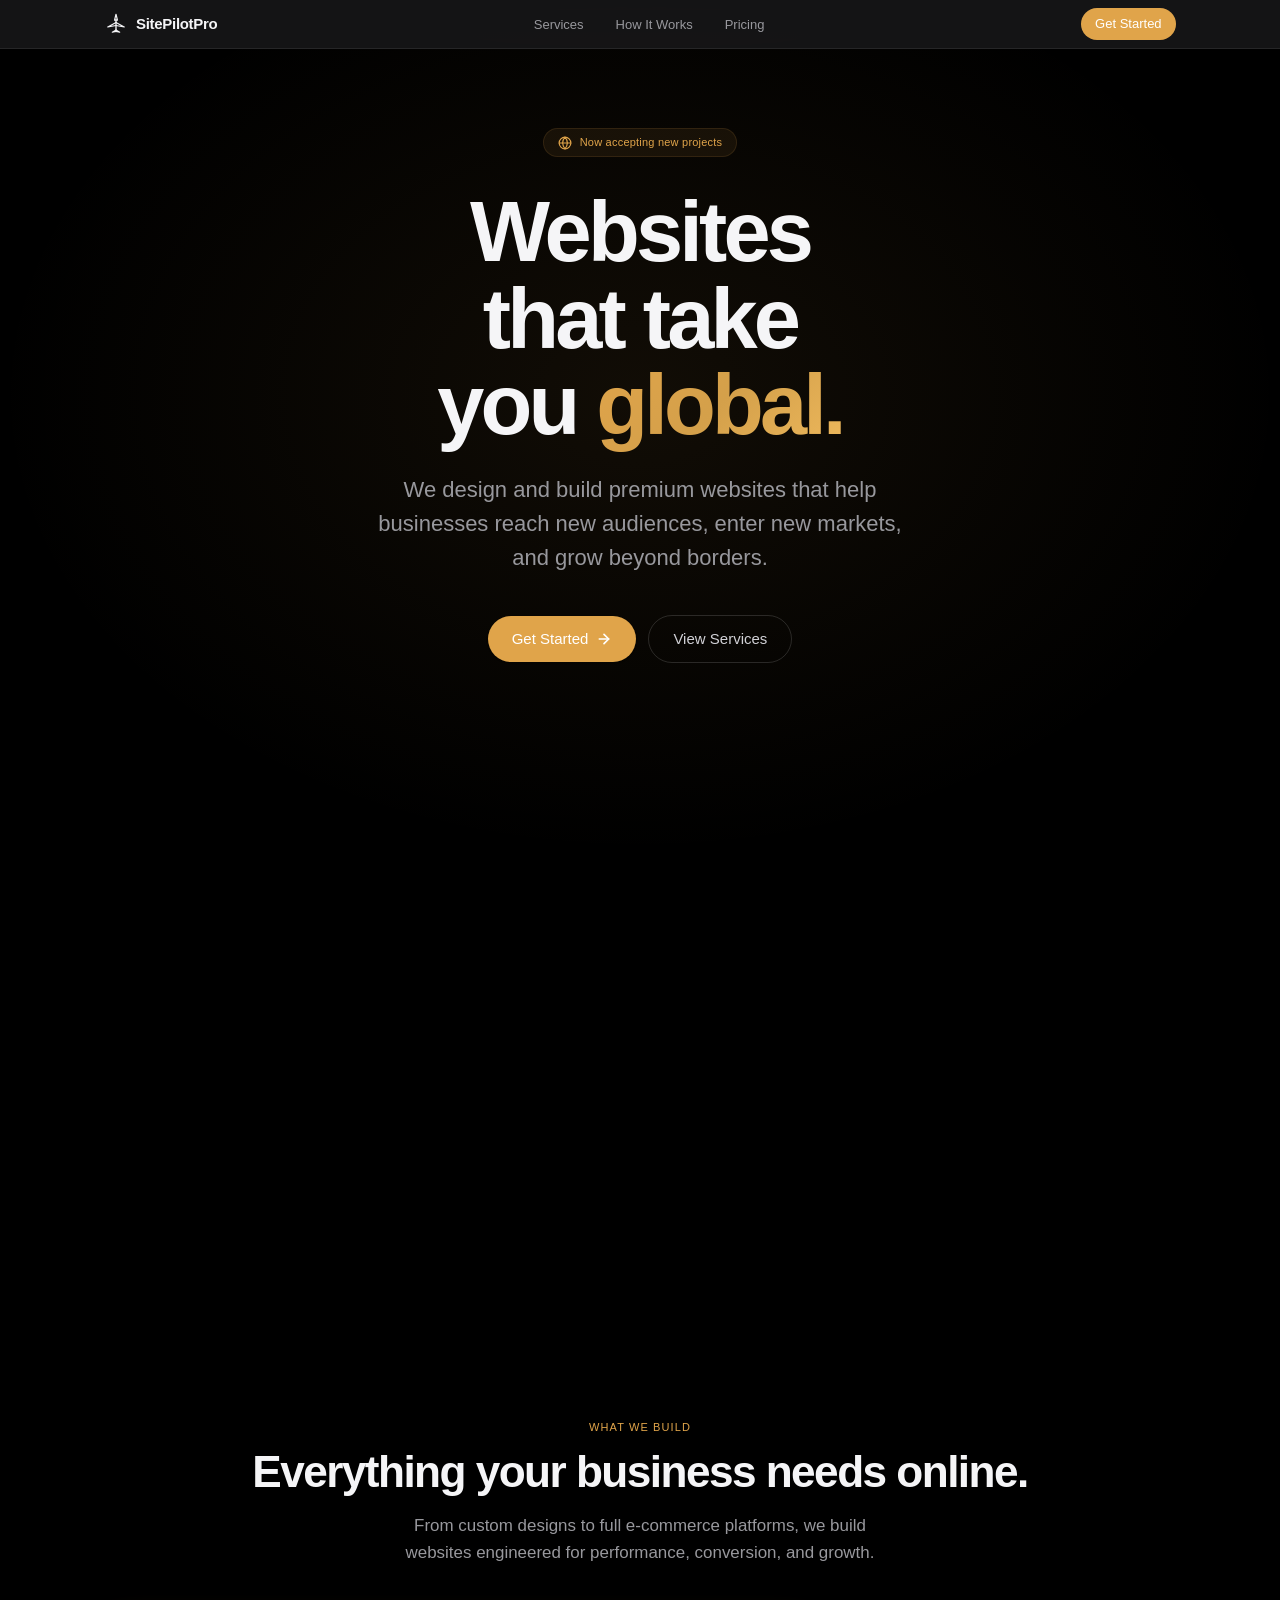
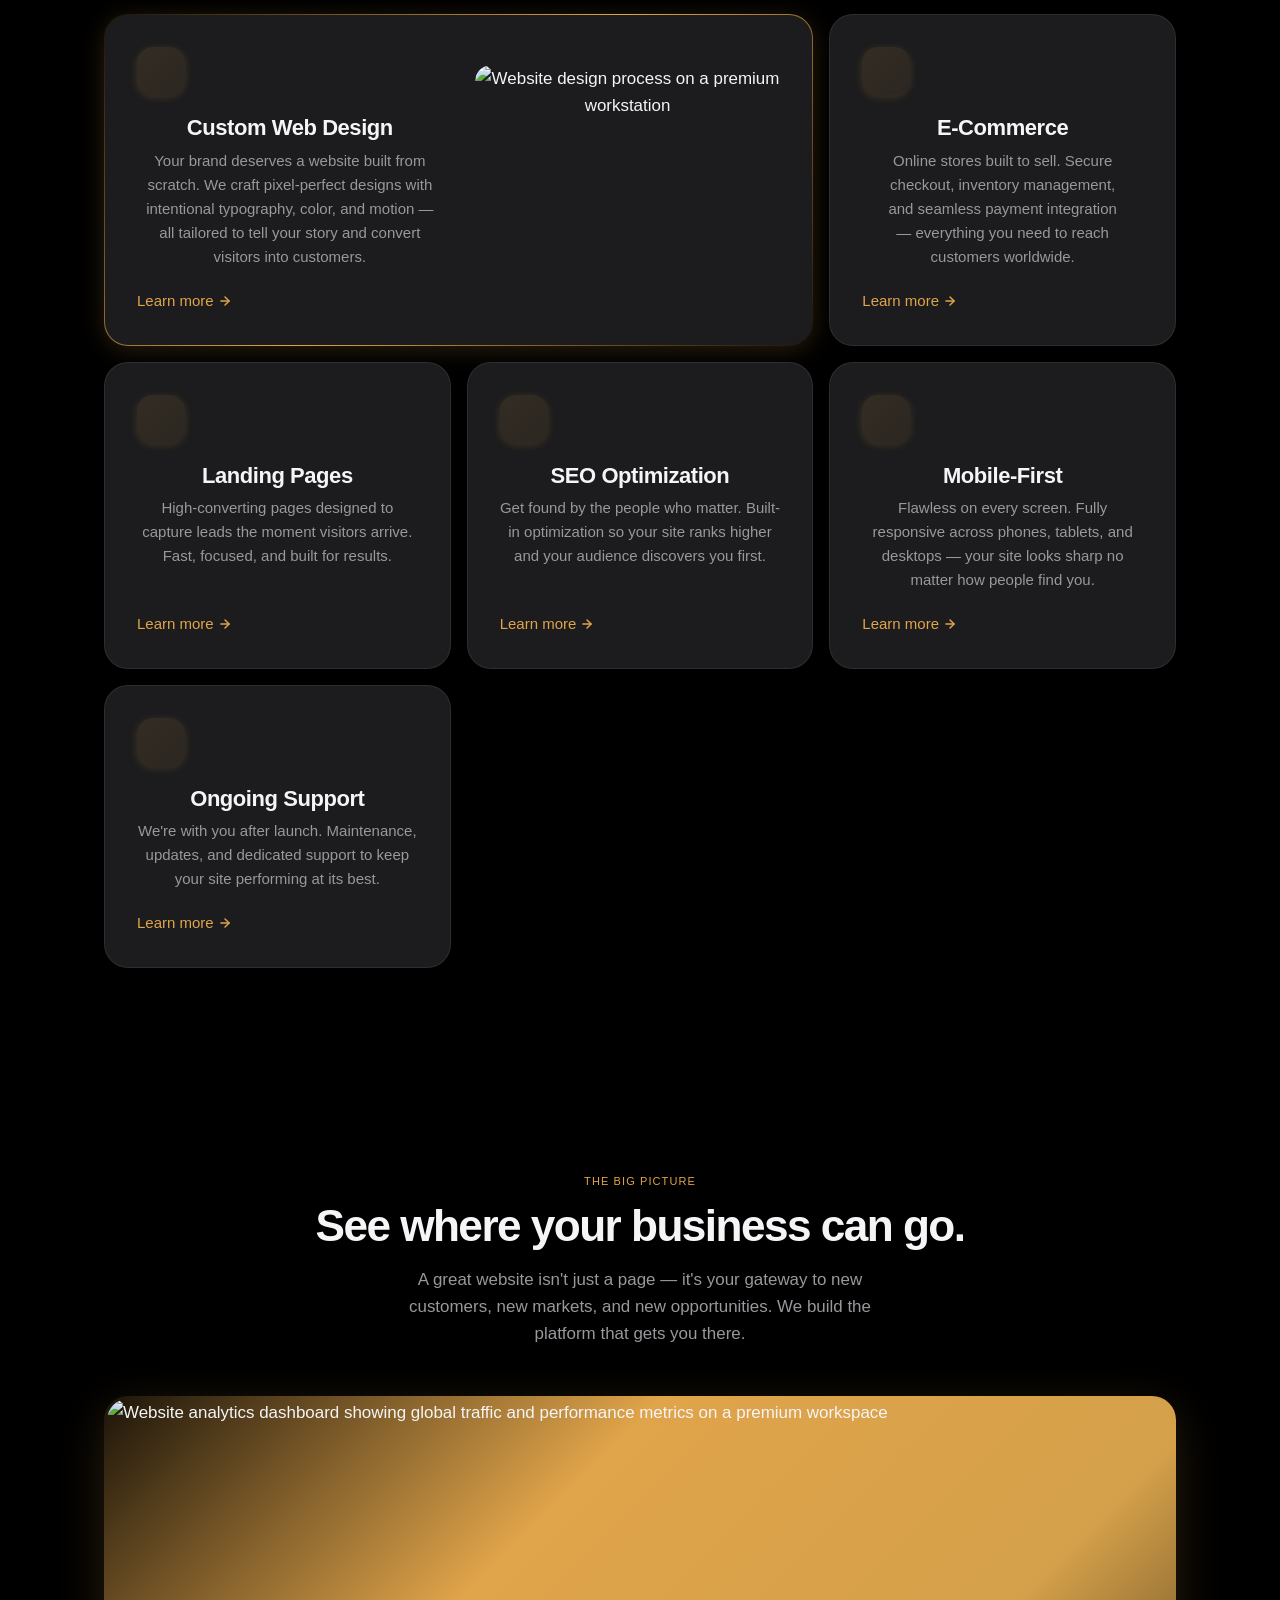
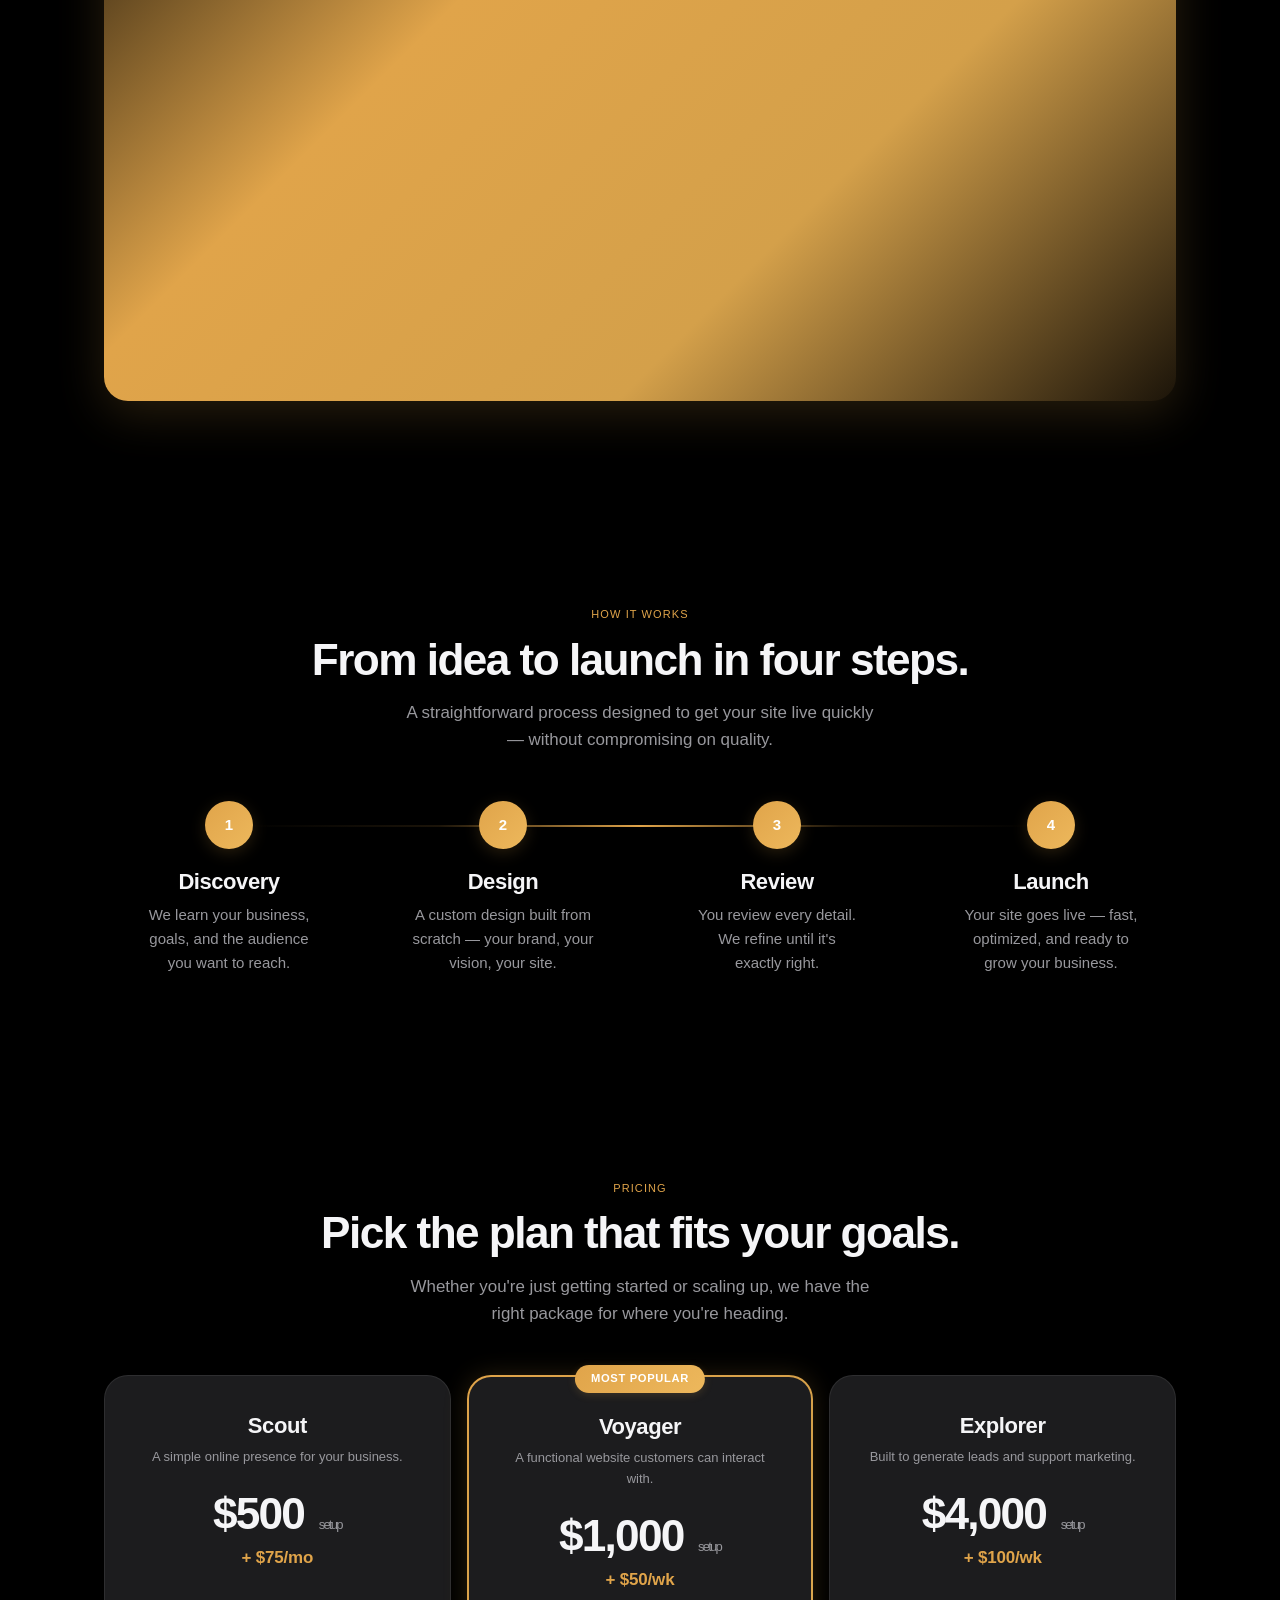
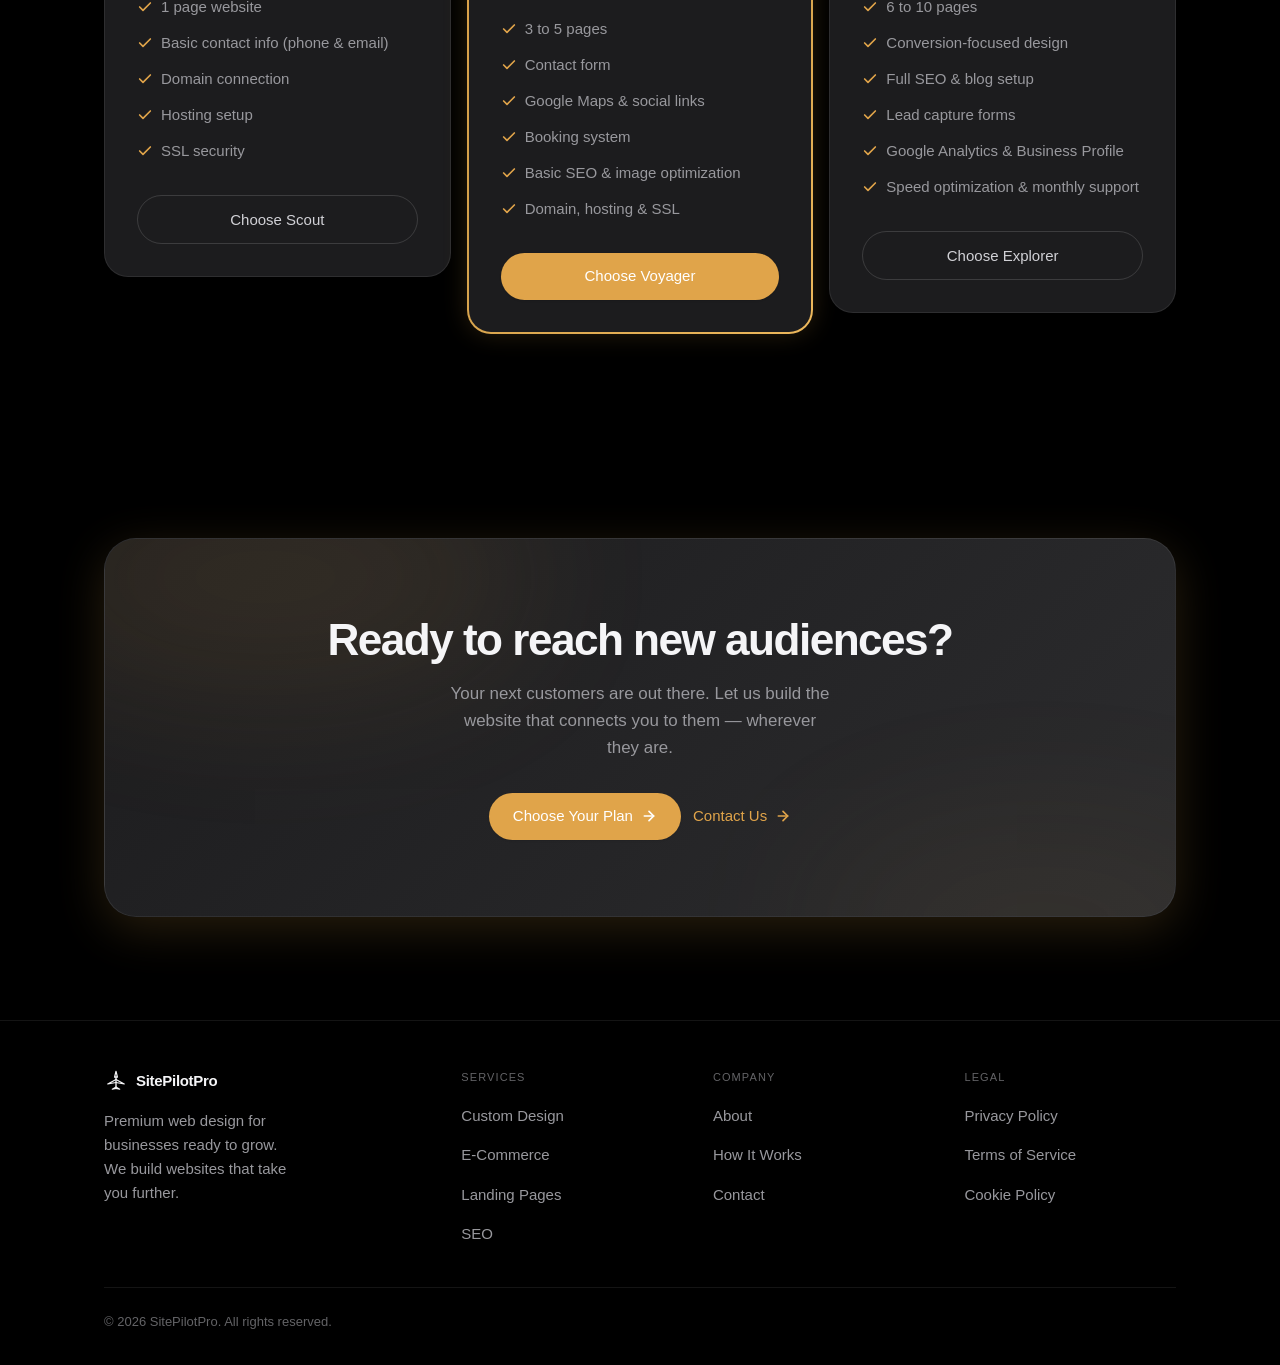
==== commit 8a102f61: "Remove Perplexity credit, update copy" ====
--- a/index.html
+++ b/index.html
@@ -20,10 +20,78 @@
 
 <meta charset="UTF-8">
 <meta name="viewport" content="width=device-width, initial-scale=1.0">
-<title>SitePilotPro — Premium Web Design That Takes Your Business Further</title>
-<meta name="description" content="SitePilotPro builds premium websites that help businesses reach new audiences and grow. Custom design, e-commerce, SEO, and ongoing support.">
-<meta property="og:title" content="SitePilotPro — Premium Web Design That Takes Your Business Further">
-<meta property="og:description" content="We build premium websites that help businesses reach new audiences and grow.">
+<title>SitePilotPro — Premium Web Design & Development Services</title>
+<meta name="description" content="SitePilotPro builds premium websites that help businesses reach new audiences and grow beyond borders. Custom web design, e-commerce, SEO optimization, and ongoing support starting at $500.">
+<link rel="canonical" href="https://sitepilotpro.org/">
+
+<!-- Open Graph -->
+<meta property="og:type" content="website">
+<meta property="og:title" content="SitePilotPro — Premium Web Design & Development Services">
+<meta property="og:description" content="Custom websites that help businesses reach new audiences and grow. Design, e-commerce, SEO, and ongoing support starting at $500.">
+<meta property="og:url" content="https://sitepilotpro.org/">
+<meta property="og:site_name" content="SitePilotPro">
+
+<!-- Twitter Card -->
+<meta name="twitter:card" content="summary">
+<meta name="twitter:title" content="SitePilotPro — Premium Web Design & Development">
+<meta name="twitter:description" content="Custom websites that help businesses grow beyond borders. Starting at $500.">
+
+<!-- Structured Data: WebSite + ProfessionalService -->
+<script type="application/ld+json">
+{
+  "@context": "https://schema.org",
+  "@type": "WebSite",
+  "name": "SitePilotPro",
+  "url": "https://sitepilotpro.org",
+  "description": "Premium web design and development services for businesses.",
+  "creator": {
+    "@type": "SoftwareApplication",
+    "name": "Perplexity Computer",
+    "url": "https://www.perplexity.ai/computer"
+  }
+}
+</script>
+<script type="application/ld+json">
+{
+  "@context": "https://schema.org",
+  "@type": "ProfessionalService",
+  "name": "SitePilotPro",
+  "url": "https://sitepilotpro.org",
+  "email": "sitepilotpro@gmail.com",
+  "description": "Premium web design and development services. Custom websites, e-commerce, landing pages, SEO optimization, and ongoing maintenance.",
+  "priceRange": "$500 - $4,000+",
+  "areaServed": "Worldwide",
+  "serviceType": ["Web Design", "Web Development", "E-Commerce Development", "SEO Optimization", "Landing Page Design"],
+  "hasOfferCatalog": {
+    "@type": "OfferCatalog",
+    "name": "Web Design Plans",
+    "itemListElement": [
+      {
+        "@type": "Offer",
+        "name": "Scout",
+        "description": "1-page website with basic contact info, domain connection, hosting setup, and SSL security.",
+        "price": "500",
+        "priceCurrency": "USD"
+      },
+      {
+        "@type": "Offer",
+        "name": "Voyager",
+        "description": "3-5 page website with contact form, Google Maps, social links, booking system, and basic SEO.",
+        "price": "1000",
+        "priceCurrency": "USD"
+      },
+      {
+        "@type": "Offer",
+        "name": "Explorer",
+        "description": "6-10 page conversion-focused website with full SEO, blog, lead capture forms, Google Analytics, and monthly support.",
+        "price": "4000",
+        "priceCurrency": "USD"
+      }
+    ]
+  }
+}
+</script>
+
 <link rel="stylesheet" href="./base.css">
 <link rel="stylesheet" href="./style.css">
 <!-- Lucide Icons -->
@@ -402,9 +470,7 @@
     </div>
     <div class="footer__bottom">
       <div class="footer__copyright">&copy; 2026 SitePilotPro. All rights reserved.</div>
-      <div class="footer__credit">
-        <a href="https://www.perplexity.ai/computer" target="_blank" rel="noopener noreferrer">Created with Perplexity Computer</a>
-      </div>
+
     </div>
   </div>
 </footer>
--- a/style.css
+++ b/style.css
@@ -1401,3 +1401,175 @@
     font-size: var(--text-lg);
   }
 }
+
+/* =============== CONTACT PAGE =============== */
+
+.contact-cards {
+  display: grid;
+  grid-template-columns: repeat(2, 1fr);
+  gap: var(--space-6);
+  margin-bottom: var(--space-12);
+}
+
+.contact-card {
+  display: flex;
+  flex-direction: column;
+  align-items: center;
+  text-align: center;
+  padding: var(--space-10) var(--space-6);
+  background: var(--color-surface);
+  border: 1px solid var(--color-border);
+  border-radius: 16px;
+  text-decoration: none;
+  transition: border-color 0.25s ease, transform 0.25s ease, box-shadow 0.25s ease;
+}
+
+.contact-card:hover {
+  border-color: var(--color-primary);
+  transform: translateY(-4px);
+  box-shadow: 0 8px 32px rgba(224, 164, 74, 0.08);
+}
+
+.contact-card__icon {
+  color: var(--color-primary);
+  margin-bottom: var(--space-4);
+}
+
+.contact-card__label {
+  font-size: var(--text-xs);
+  text-transform: uppercase;
+  letter-spacing: 0.1em;
+  color: var(--color-text-faint);
+  margin-bottom: var(--space-2);
+}
+
+.contact-card__value {
+  font-family: var(--font-display);
+  font-size: var(--text-lg);
+  font-weight: 600;
+  color: var(--color-text);
+  letter-spacing: -0.01em;
+}
+
+.contact-cards:has(.contact-card:only-child) {
+  grid-template-columns: 1fr;
+  max-width: 400px;
+}
+
+@media (max-width: 560px) {
+  .contact-cards {
+    grid-template-columns: 1fr;
+  }
+}
+
+/* =============== CONTACT FORM =============== */
+
+.contact-form-section {
+  margin-top: var(--space-12);
+  padding-top: var(--space-12);
+  border-top: 1px solid var(--color-border);
+}
+
+.contact-form {
+  margin-top: var(--space-8);
+  max-width: 720px;
+}
+
+.form-row {
+  display: grid;
+  grid-template-columns: 1fr 1fr;
+  gap: var(--space-5);
+}
+
+.form-group {
+  margin-bottom: var(--space-5);
+}
+
+.form-label {
+  display: block;
+  font-size: var(--text-sm);
+  font-weight: 500;
+  color: var(--color-text);
+  margin-bottom: var(--space-2);
+}
+
+.form-label span {
+  color: var(--color-primary);
+}
+
+.form-input {
+  width: 100%;
+  padding: 12px 16px;
+  font-family: var(--font-body);
+  font-size: var(--text-base);
+  color: var(--color-text);
+  background: var(--color-surface);
+  border: 1px solid var(--color-border);
+  border-radius: 10px;
+  outline: none;
+  transition: border-color 0.2s ease, box-shadow 0.2s ease;
+  -webkit-appearance: none;
+  appearance: none;
+}
+
+.form-input::placeholder {
+  color: var(--color-text-faint);
+}
+
+.form-input:focus {
+  border-color: var(--color-primary);
+  box-shadow: 0 0 0 3px rgba(224, 164, 74, 0.1);
+}
+
+.form-select {
+  cursor: pointer;
+  background-image: url("data:image/svg+xml,%3Csvg xmlns='http://www.w3.org/2000/svg' width='16' height='16' viewBox='0 0 24 24' fill='none' stroke='%23888' stroke-width='2' stroke-linecap='round' stroke-linejoin='round'%3E%3Cpath d='m6 9 6 6 6-6'/%3E%3C/svg%3E");
+  background-repeat: no-repeat;
+  background-position: right 14px center;
+  padding-right: 40px;
+}
+
+.form-select option {
+  background: var(--color-surface);
+  color: var(--color-text);
+}
+
+.form-textarea {
+  resize: vertical;
+  min-height: 120px;
+}
+
+.form-submit {
+  display: inline-flex;
+  align-items: center;
+  gap: 8px;
+  margin-top: var(--space-2);
+  padding: 14px 32px;
+  font-size: var(--text-base);
+  font-weight: 600;
+  color: #000;
+  cursor: pointer;
+  border: none;
+}
+
+.form-submit:hover {
+  transform: translateY(-2px);
+  box-shadow: 0 4px 20px rgba(224, 164, 74, 0.25);
+}
+
+.visually-hidden {
+  position: absolute;
+  width: 1px;
+  height: 1px;
+  margin: -1px;
+  padding: 0;
+  overflow: hidden;
+  clip: rect(0, 0, 0, 0);
+  border: 0;
+}
+
+@media (max-width: 560px) {
+  .form-row {
+    grid-template-columns: 1fr;
+  }
+}
